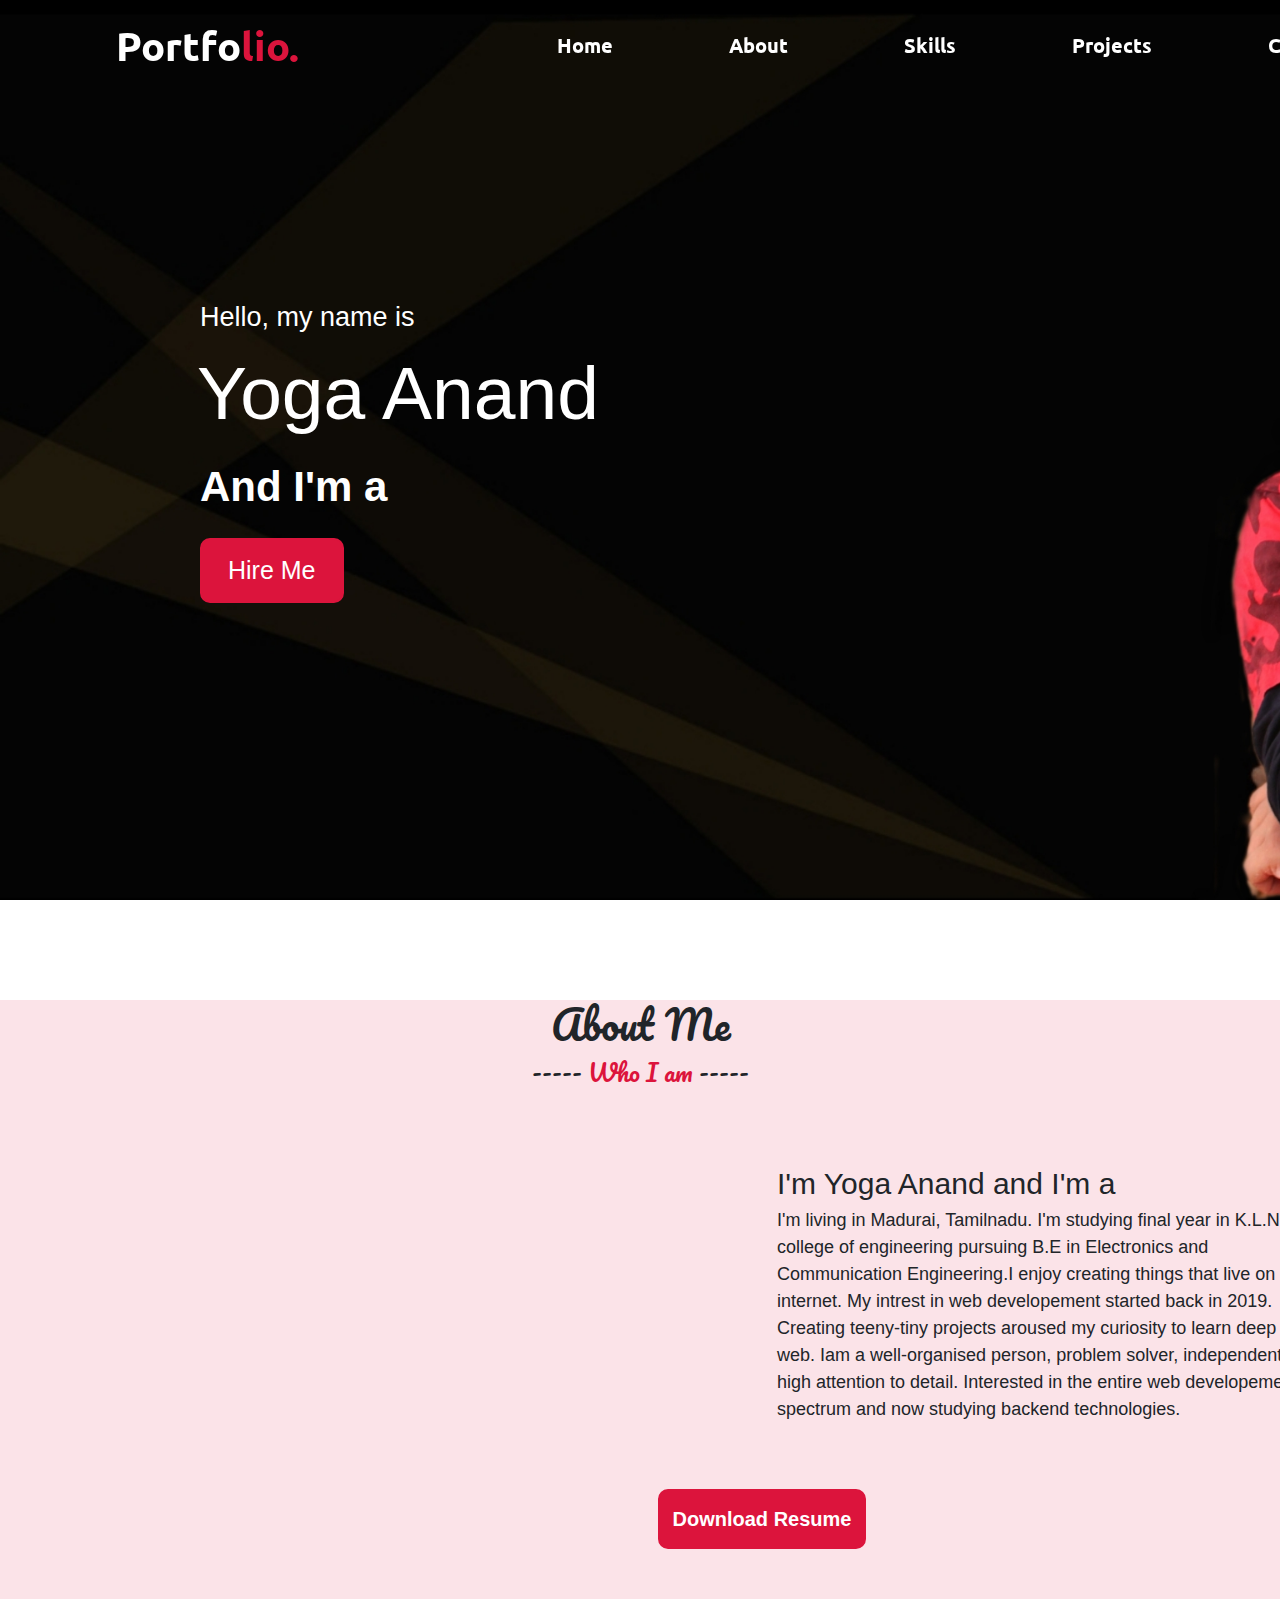
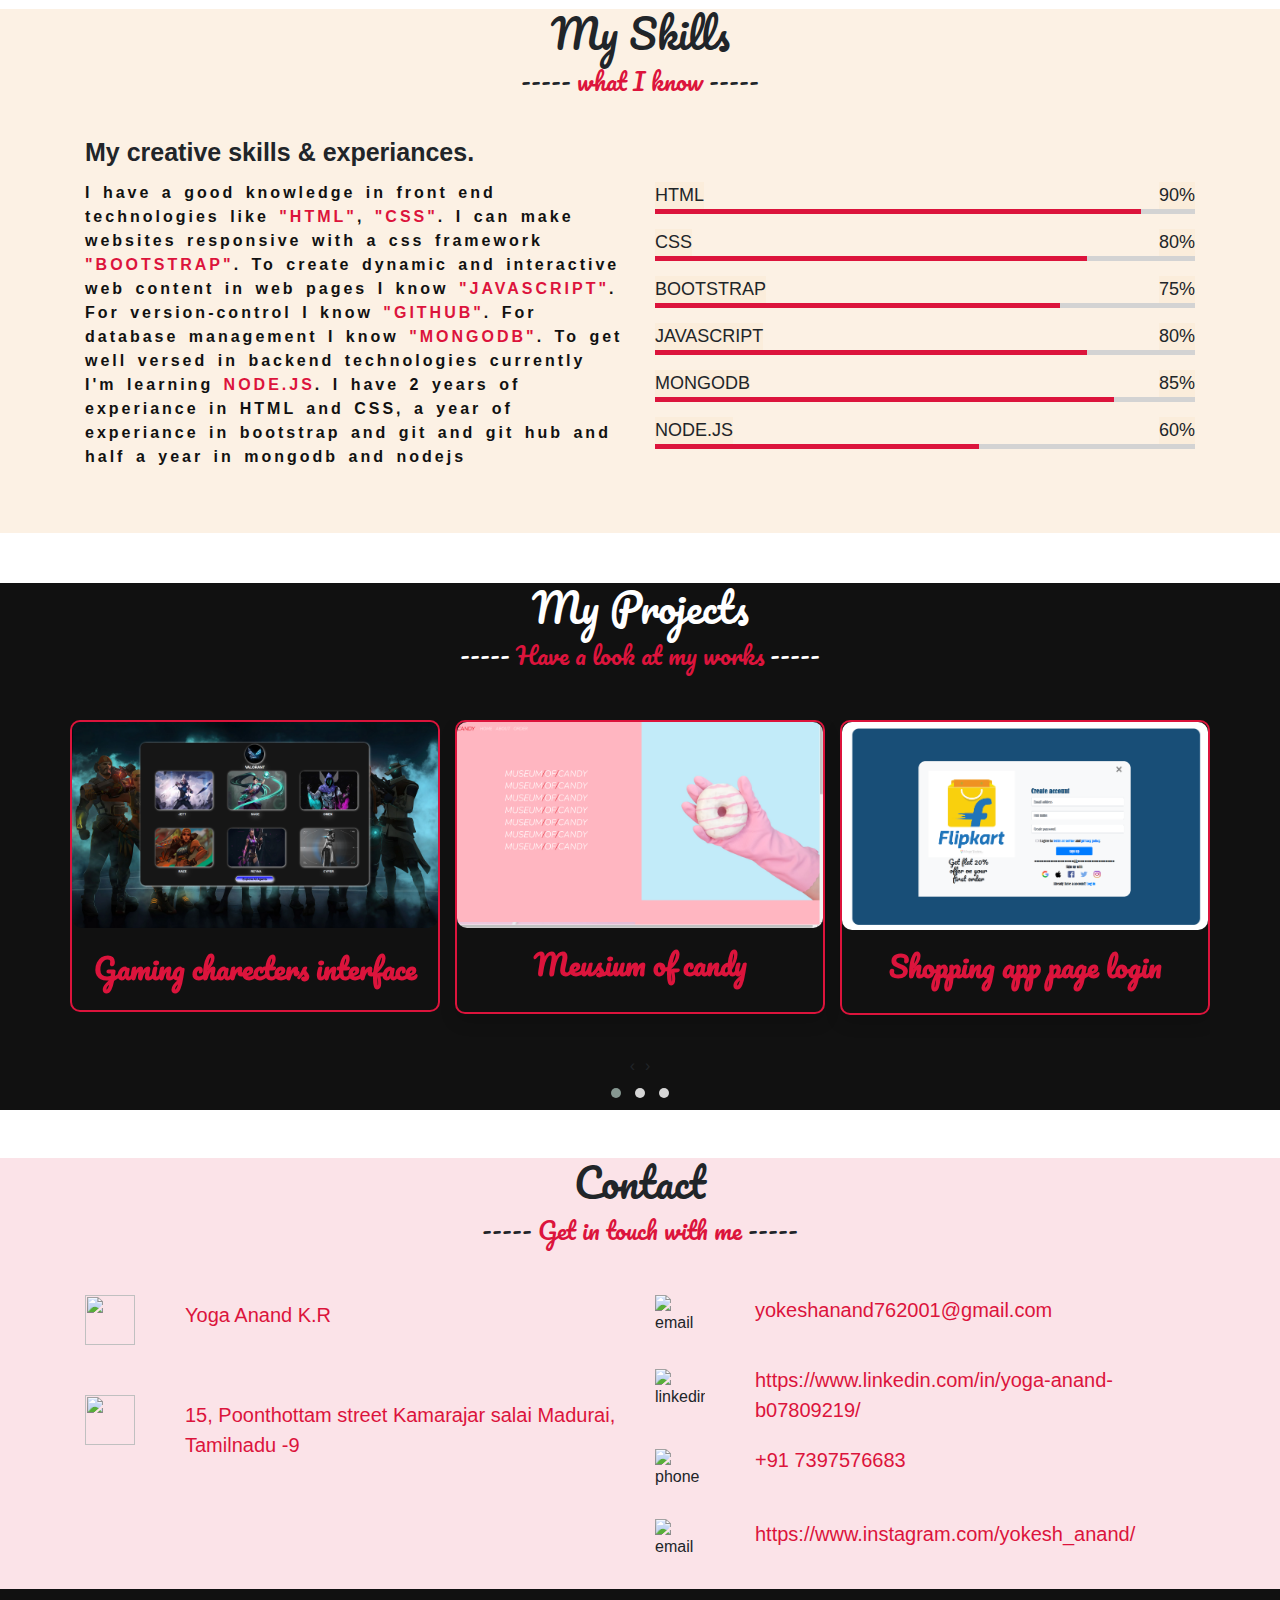
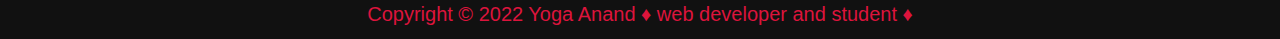
==== index.html @ 5c51851c "'last'" ====
<!DOCTYPE html>
<html lang="en">
  <head>
    <title>port 2</title>
    <link
      href="//maxcdn.bootstrapcdn.com/font-awesome/4.1.0/css/font-awesome.min.css"
      rel="stylesheet"
    />
    <!-- Required meta tags -->
    <meta charset="utf-8" />
    <meta
      name="viewport"
      content="width=device-width, initial-scale=1, shrink-to-fit=no"
    />

    <!-- Bootstrap CSS -->
    <link
      rel="stylesheet"
      href="https://stackpath.bootstrapcdn.com/bootstrap/4.3.1/css/bootstrap.min.css"
      integrity="sha384-ggOyR0iXCbMQv3Xipma34MD+dH/1fQ784/j6cY/iJTQUOhcWr7x9JvoRxT2MZw1T"
      crossorigin="anonymous"
    />
    <link
      rel="stylesheet"
      href="https://cdnjs.cloudflare.com/ajax/libs/font-awesome/4.7.0/css/font-awesome.min.css"
    />
    <link rel="stylesheet" href="style.css" />
    <script src="https://cdnjs.cloudflare.com/ajax/libs/waypoints/4.0.1/jquery.waypoints.js"></script>


    <script src="https://cdnjs.cloudflare.com/ajax/libs/OwlCarousel2/2.3.4/owl.carousel.min.js"></script>

    <link
      rel="stylesheet"
      href="https://cdnjs.cloudflare.com/ajax/libs/OwlCarousel2/2.3.4/assets/owl.carousel.min.css"
    />


                            <!-- 1 owl carousel min.css  -->
    <link rel="stylesheet" href="https://cdnjs.cloudflare.com/ajax/libs/OwlCarousel2/2.3.4/assets/owl.carousel.min.css" integrity="sha512-tS3S5qG0BlhnQROyJXvNjeEM4UpMXHrQfTGmbQ1gKmelCxlSEBUaxhRBj/EFTzpbP4RVSrpEikbmdJobCvhE3g==" crossorigin="anonymous" referrerpolicy="no-referrer" />

                                <!-- owl carousel theme min.css  -->
    <link rel="stylesheet" href="https://cdnjs.cloudflare.com/ajax/libs/OwlCarousel2/2.3.4/assets/owl.theme.default.min.css" integrity="sha512-sMXtMNL1zRzolHYKEujM2AqCLUR9F2C4/05cdbxjjLSRvMQIciEPCQZo++nk7go3BtSuK9kfa/s+a4f4i5pLkw==" crossorigin="anonymous" referrerpolicy="no-referrer" />

    <!-- typed  -->
    <script src="https://cdnjs.cloudflare.com/ajax/libs/typed.js/2.0.12/typed.min.js"></script>

  </head>
  <body>
    <nav class="navbar navbar-expand-lg">
      <div>
        <a class="navbar-brand" href="#">Portfo<span>lio.</span></a>
      </div>
      <button
        class="navbar-toggler d-lg-none"
        type="button"
        data-toggle="collapse"
        data-target="#collapsibleNavId"
        aria-controls="collapsibleNavId"
        aria-expanded="false"
        aria-label="Toggle navigation"
      >
        <span> <i class="fa fa-bars" aria-hidden="true"></i></span>
      </button>
      <div class="collapse navbar-collapse" id="collapsibleNavId">
        <ul class="navbar-nav mr-auto mt-2 mt-lg-0">
          <li class="nav-item active">
            <a class="nav-link" href="#home"
              >Home <span class="sr-only">(current)</span></a
            >
          </li>
          <li class="nav-item">
            <a class="nav-link" href="#about">About</a>
          </li>
          <li class="nav-item">
            <a class="nav-link" href="#skills">Skills</a>
          </li>
          <li class="nav-item">
            <a class="nav-link" href="#project">Projects</a>
          </li>

          <li class="nav-item">
            <a class="nav-link" href="#contact">Contact</a>
          </li>
        </ul>
      </div>
    </nav>

    <!-- home page  -->
    <section class="home" id="home">
      <div class="home-content">
        <div class="text-1">Hello, my name is</div>
        <div class="text-2">Yoga Anand</div>
        <div class="text-3">And I'm a <p class=" d-sm-block d-md-none"></p><span class="developer typing"></span></div>
        <button><a href="#contact">Hire Me</a></button>
      </div>
    </section>

    <!-- about section  -->
    <section class="about" id="about">
      <div class="home-content">
        <h3 class="aboutme">About Me</h3>
        <h4 class="who">----- <span>Who I am</span> -----</h4>
      </div>
      <div class="content container">
        <div class="row">
          <div class="col-sm-12 col-lg-5 ml-sm-5">
            <img class="aboutimg ml-sm-5" src="who.png" alt="" />
          </div>
          <div class="col-sm-12  col-lg-6 right">
            <!-- <h3 class="heading">
              I'm Yoga Anand. I'm a <span class="developer typing-2"></span>
            </h3> -->
            <div class="text">I'm Yoga Anand and   I'm a <p class=" d-sm-block d-md-none"></p> <span class="developer typing-2"></span></div>
            <p class="para">
              I'm living in Madurai, Tamilnadu. I'm studying final year in K.L.N
              college of engineering pursuing B.E in Electronics and
              Communication Engineering.I enjoy creating things that live on
              internet. My intrest in web developement started back in 2019.
              Creating teeny-tiny projects aroused my curiosity to learn deep
              about web. Iam a well-organised person, problem solver,
              independent with high attention to detail. Interested in the
              entire web developement spectrum and now studying backend
              technologies.
            </p>
          </div>
        </div>
        <div class="button">
          <button class="resume">
          <a
            target="new"
            href="https://drive.google.com/file/d/1NCMxKlT8sVNs6BuxDL1vNxTPbprOmzvS/view?usp=sharing"
            >Download Resume</a
          >
        </button>
        </div>
      </div>
    </section>

    <!-- skills section  -->
    <section class="skills" id="skills">
      <div class="home-content">
        <h3 class="aboutme">My Skills</h3>
        <h4 class="who">----- <span>what I know</span> -----</h4>
      </div>

      <div class="skill-content container">
        <div class="row">
          <div class="col-sm-12 mb-sm-5 col-md-6 left">
            <div class="text">My creative skills & experiances.</div>
            <p dir="auto" contenteditable="false">
              I have a good knowledge in front end technologies like
              <span>"HTML"</span>, <span>"CSS"</span>. I can make websites
              responsive with a css framework <span>"BOOTSTRAP"</span>. To
              create dynamic and interactive web content in web pages I know
              <span>"JAVASCRIPT"</span>. For version-control I know
              <span>"GITHUB"</span>. For database management I know
              <span>"MONGODB"</span>. To get well versed in backend technologies
              currently I'm learning <span>NODE.JS</span>. I have 2 years of
              experiance in HTML and CSS, a year of experiance in bootstrap and
              git and git hub and half a year in mongodb and nodejs
            </p>
          </div>
          <div class="col mt-sm-5 col-md-6 right">
            <div class="bars">
              <div class="info">
                <span>HTML</span>
                <span>90%</span>
              </div>
              <div class="line html"></div>
            </div>
            <div class="bars">
              <div class="info">
                <span>CSS</span>
                <span>80%</span>
              </div>
              <div class="line css"></div>
            </div>
            <div class="bars">
              <div class="info">
                <span>BOOTSTRAP</span>
                <span>75%</span>
              </div>
              <div class="line bootstrap"></div>
            </div>
            <div class="bars">
              <div class="info">
                <span>JAVASCRIPT</span>
                <span>80%</span>
              </div>
              <div class="line javascript"></div>
            </div>
            <div class="bars">
              <div class="info">
                <span>MONGODB</span>
                <span>85%</span>
              </div>
              <div class="line mongodb"></div>
            </div>
            <div class="bars">
              <div class="info">
                <span>NODE.JS</span>
                <span>60%</span>
              </div>
              <div class="line nodejs"></div>
            </div>
          </div>
        </div>
      </div>
    </section>


                                                                    <!-- projects  -->

    <section class="project" id="project">
      <div class="home-content">
        <h3 class="myprojects">My Projects</h3>
        <h4 class="who">----- <span>Have a look at my works</span> -----</h4>
      </div>
      <div class="container-fluid my-5 container">
        <div class="row">
          <div class="carousel owl-carousel owl-theme">
            <div class="item mb-4">
              <div class="card">
                <img src="Screenshot (240).png" alt="" class="card-img-top">
                <div class="card-body">
                  <a href="https://yogaanandkr.github.io/valorant/" target="new"
                    >Gaming charecters interface</a
                  >
                </h3>
                </div>
              </div>
            </div>
            <!-- item ends  -->

            <div class="item mb-4">
              <div class="card shadow">
                <img src="Screenshot (239).png" alt="" class="card-img-top">
                <div class="card-body">
                  <h3>
                  <a
                    href="https://yogaanandkr.github.io/Museum_of_candy/"
                    target="new"
                    >Meusium of candy</a
                  >
                </h3>
                </div>
              </div>
            </div>
            <!-- item ends  -->

            <div class="item mb-4">
              <div class="card shadow">
                <img src="Screenshot (209).png" alt="" class="card-img-top">
                <div class="card-body">
                  <h3>
                  <a
                    href="https://yogaanandkr.github.io/bootstrap-1/"
                    target="new"
                    >Shopping app page login</a
                  >
                </h3>
                </div>
              </div>
            </div>
            <!-- item ends  -->
            
            <div class="item mb-4">
              <div class="card shadow">
                <img src="Screenshot (241).png" alt="" class="card-img-top">
                <div class="card-body">
                  <h3>
                  <a
                    href="https://yogaanandkr.github.io/calculator/"
                    target="new"
                    >Calculator</a
                  >
                </h3>
                </div>
              </div>
            </div>
            <!-- item ends  -->  
            
            <div class="item mb-4">
              <div class="card shadow">
                <img src="Screenshot (207).png" alt="" class="card-img-top">
                <div class="card-body">
                  <h3>
                  <a
                    href="https://yogaanandkr.github.io/questions/"
                    target="new"
                    >Query page</a
                  >
                </h3>
                </div>
              </div>
            </div>
            <!-- item ends  -->

            <div class="item mb-4">
              <div class="card shadow">
                <img src="Screenshot (208).png" alt="" class="card-img-top">
                <div class="card-body">
                  <h3>
                  <a href="https://yogaanandkr.github.io/Menu/" target="new"
                    >Menu</a
                  >
                </h3>
                </div>
              </div>
            </div>
            <!-- item ends  -->

            <div class="item mb-4">
              <div class="card shadow">
                <img src="Screenshot (243).png" alt="" class="card-img-top">
                <div class="card-body">
                  <h3>
                  <a
                    href="https://yogaanandkr.github.io/scoreKeeper/"
                    target="new"
                    >Score keeper</a
                  >
                </h3>
                </div>
              </div>
            </div>
            <!-- item ends  -->

            <div class="item mb-4">
              <div class="card shadow">
                <img src="Screenshot (303).png" alt="" class="card-img-top">
                <div class="card-body">
                  <h3>
                  <a href="https://yogaanandkr.github.io/Portfolio/"
                    >Portfolio</a
                  >
                </h3>
                </div>
              </div>
            </div>
            <!-- item ends  -->

          </div>
        </div>
      </div>
    </section>


    
    <!-- <section class="projects" id="projects">
      <div class="home-content">
        <h3 class="myprojects">My Projects</h3>
        <h4 class="who">----- <span>Have a look at my works</span> -----</h4>

        <div
          id="carouselId"
          class="carousel slide container"
          data-ride="carousel"
        >
          <ol class="carousel-indicators">
            <li data-target="#carouselId" data-slide-to="0" class="active"></li>
            <li data-target="#carouselId" data-slide-to="1"></li>
            <li data-target="#carouselId" data-slide-to="2"></li>
            <li data-target="#carouselId" data-slide-to="3"></li>
            <li data-target="#carouselId" data-slide-to="4"></li>
            <li data-target="#carouselId" data-slide-to="5"></li>
            <li data-target="#carouselId" data-slide-to="6"></li>
            <li data-target="#carouselId" data-slide-to="7"></li>
          </ol>
          <div class="carousel-inner" role="listbox">
            <div class="carousel-item active">
              <img src="Screenshot (240).png" alt="First slide" />
              <div class="carousel-caption d-none d-md-block">
                <h3>
                  <a href="https://yogaanandkr.github.io/valorant/" target="new"
                    >Gaming charecters interface</a
                  >
                </h3>
              </div>
            </div>

            <div class="carousel-item">
              <img src="Screenshot (239).png" alt="Second slide" />
              <div class="carousel-caption d-none d-md-block">
                <h3>
                  <a
                    href="https://yogaanandkr.github.io/Museum_of_candy/"
                    target="new"
                    >Meusium of candy</a
                  >
                </h3>
              </div>
            </div>

            <div class="carousel-item">
              <img src="Screenshot (209).png" alt="Third slide" />
              <div class="carousel-caption d-none d-md-block">
                <h3>
                  <a
                    href="https://yogaanandkr.github.io/bootstrap-1/"
                    target="new"
                    >Shopping page login</a
                  >
                </h3>
              </div>
            </div>

            <div class="carousel-item">
              <img src="Screenshot (241).png" alt="Third slide" />
              <div class="carousel-caption d-none d-md-block">
                <h3>
                  <a
                    href="https://yogaanandkr.github.io/calculator/"
                    target="new"
                    >Calculator</a
                  >
                </h3>
              </div>
            </div>

            <div class="carousel-item">
              <img src="Screenshot (207).png" alt="Third slide" />
              <div class="carousel-caption d-none d-md-block">
                <h3>
                  <a
                    href="https://yogaanandkr.github.io/questions/"
                    target="new"
                    >Query page</a
                  >
                </h3>
              </div>
            </div>

            <div class="carousel-item">
              <img src="Screenshot (208).png" alt="Third slide" />
              <div class="carousel-caption d-none d-md-block">
                <h3>
                  <a href="https://yogaanandkr.github.io/Menu/" target="new"
                    >Menu</a
                  >
                </h3>
              </div>
            </div>

            <div class="carousel-item">
              <img src="Screenshot (243).png" alt="Third slide" />
              <div class="carousel-caption d-none d-md-block">
                <h3>
                  <a
                    href="https://yogaanandkr.github.io/scoreKeeper/"
                    target="new"
                    >Score keeper</a
                  >
                </h3>
              </div>
            </div>

            <div class="carousel-item">
              <img src="Screenshot (213).png" alt="Third slide" />
              <div class="carousel-caption d-none d-md-block">
                <h3>
                  <a href="https://yogaanandkr.github.io/Portfolio/"
                    >Portfolio</a
                  >
                </h3>
              </div>
            </div>
          </div>
          <a
            class="carousel-control-prev"
            href="#carouselId"
            role="button"
            data-slide="prev"
          >
            <span class="carousel-control-prev-icon" aria-hidden="true"></span>
            <span class="sr-only">Previous</span>
          </a>
          <a
            class="carousel-control-next"
            href="#carouselId"
            role="button"
            data-slide="next"
          >
            <span class="carousel-control-next-icon" aria-hidden="true"></span>
            <span class="sr-only">Next</span>
          </a>
        </div>
      </div> -->

      <!-- <div class="main container">
          <div class="all-projects">
            <div><a href="https://yogaanandkr.github.io/valorant/" target="new">Gaming charecters interface</a></div>
            <div><a href="https://yogaanandkr.github.io/Museum_of_candy/" target="new">Museum of candy</a></div>
            <div><a href="https://yogaanandkr.github.io/bootstrap-1/" target="new">Shopping app login page</a></div>
            <div><a href="https://yogaanandkr.github.io/calculator/" target="new">Calculator</a></div>
            <div><a href="https://yogaanandkr.github.io/questions/" target="new">Query page</a></div>
            <div><a href="https://yogaanandkr.github.io/Menu/" target="new">Menu</a></div>
            <div><a href="https://yogaanandkr.github.io/scoreKeeper/" target="new">Score keeper</a></div>
            <div><a href="https://yogaanandkr.github.io/Portfolio/" target="new">Portfolio</a></div>
          </div>
        </div> -->
    <!-- </section> -->

    <!-- contact section  -->
    <section class="contact" id="contact">
      <div class="home-content">
        <h3 class="aboutme">Contact</h3>
        <h4 class="who">----- <span>Get in touch with me</span> -----</h4>
      </div>

      <div class="container">
        <div class="row">
          <div class="col-md-6" left>
            <div class="add">
              <img
                class="contact-logo"
                src="https://img.icons8.com/office/452/person-male.png"
                alt=""
              />
              <!-- <img class="contact-logo" src="/icons8-home-64.png" alt=""> -->
              <span>Yoga Anand K.R</span>
            </div>

            <div class="add">
              <img
                class="contact-logo"
                src="https://img.icons8.com/external-kiranshastry-lineal-color-kiranshastry/344/external-home-miscellaneous-kiranshastry-lineal-color-kiranshastry.png"
                alt=""
              />
              <!-- <img class="contact-logo" src="/icons8-home-64.png" alt=""> -->
              <span
                >15, Poonthottam street Kamarajar salai Madurai, Tamilnadu
                -9</span
              >
            </div>
          </div>

          <div class="col-md-6">
            <div class="con">
              <img
                class="logo"
                src="https://cdn-icons-png.flaticon.com/512/732/732200.png"
                alt="email"
              />
              <span class="contactLinks"
                ><a href="mailto:yokeshanand762001@gmail.com"
                  >yokeshanand762001@gmail.com</a
                ></span
              >
            </div>
            <div class="con">
              <img
                class="logo mt-1"
                src="https://cdn-icons-png.flaticon.com/128/1383/1383262.png"
                alt="linkedin"
              />
              <span class="contactLinks"
                ><a
                  class="linkedIn"
                  href="https://www.linkedin.com/in/yoga-anand-b07809219/"
                  >https://www.linkedin.com/in/yoga-anand-b07809219/</a
                ></span
              >
            </div>

            <div class="con">
              <img
                class="logo mt-1"
                src="https://cdn-icons-png.flaticon.com/512/724/724664.png"
                alt="phone"
              /><span class="contactLinks"><a href="tel:+91 7397576683">+91 7397576683</a></span>
            </div>

            <div class="con">
              <img
                class="logo"
                src="https://cdn-icons-png.flaticon.com/512/2111/2111463.png"
                alt="email"
              />
              <span class="contactLinks"
                ><a href="https://www.instagram.com/yokesh_anand/"
                  >https://www.instagram.com/yokesh_anand/</a
                ></span
              >
            </div>
          </div>
        </div>
      </div>
    </section>
    <div class="scroll-up-btn">
      <a href="#home"
        ><?xml version="1.0" ?><svg
          viewBox="0 0 320 512"
          xmlns="http://www.w3.org/2000/svg"
        >
          <path
            d="M177 255.7l136 136c9.4 9.4 9.4 24.6 0 33.9l-22.6 22.6c-9.4 9.4-24.6 9.4-33.9 0L160 351.9l-96.4 96.4c-9.4 9.4-24.6 9.4-33.9 0L7 425.7c-9.4-9.4-9.4-24.6 0-33.9l136-136c9.4-9.5 24.6-9.5 34-.1zm-34-192L7 199.7c-9.4 9.4-9.4 24.6 0 33.9l22.6 22.6c9.4 9.4 24.6 9.4 33.9 0l96.4-96.4 96.4 96.4c9.4 9.4 24.6 9.4 33.9 0l22.6-22.6c9.4-9.4 9.4-24.6 0-33.9l-136-136c-9.2-9.4-24.4-9.4-33.8 0z"
          /></svg
      ></a>
    </div>

    <footer>Copyright &#169 2022 Yoga Anand &#9830 web developer and student &#9830 </footer>

    <script src="script.js"></script>
    <!-- Optional JavaScript -->
    <!-- jQuery first, then Popper.js, then Bootstrap JS -->
    <script
      src="https://code.jquery.com/jquery-3.3.1.slim.min.js"
      integrity="sha384-q8i/X+965DzO0rT7abK41JStQIAqVgRVzpbzo5smXKp4YfRvH+8abtTE1Pi6jizo"
      crossorigin="anonymous"
    ></script>
    <script
      src="https://cdnjs.cloudflare.com/ajax/libs/popper.js/1.14.7/umd/popper.min.js"
      integrity="sha384-UO2eT0CpHqdSJQ6hJty5KVphtPhzWj9WO1clHTMGa3JDZwrnQq4sF86dIHNDz0W1"
      crossorigin="anonymous"
    ></script>
    <script
      src="https://stackpath.bootstrapcdn.com/bootstrap/4.3.1/js/bootstrap.min.js"
      integrity="sha384-JjSmVgyd0p3pXB1rRibZUAYoIIy6OrQ6VrjIEaFf/nJGzIxFDsf4x0xIM+B07jRM"
      crossorigin="anonymous"
    ></script>


    <!-- jquery .cdn  -->
    <script src="https://cdnjs.cloudflare.com/ajax/libs/jquery/3.6.0/jquery.min.js" integrity="sha512-894YE6QWD5I59HgZOGReFYm4dnWc1Qt5NtvYSaNcOP+u1T9qYdvdihz0PPSiiqn/+/3e7Jo4EaG7TubfWGUrMQ==" crossorigin="anonymous" referrerpolicy="no-referrer"></script>

    <!-- 1. owl carousel min.js  -->
    <script src="https://cdnjs.cloudflare.com/ajax/libs/OwlCarousel2/2.3.4/owl.carousel.min.js" integrity="sha512-bPs7Ae6pVvhOSiIcyUClR7/q2OAsRiovw4vAkX+zJbw3ShAeeqezq50RIIcIURq7Oa20rW2n2q+fyXBNcU9lrw==" crossorigin="anonymous" referrerpolicy="no-referrer"></script>




    <!-- owl script  -->
    <script>
        $('.owl-carousel').owlCarousel({
            loop: true,
            margin: 15,
            nav: true,
            responsive: {
                0: {
                    items: 1
                },
                600: {
                    items: 2
                },
                1000: {
                    items: 3
                }
            }
        })
    </script>
    
  </body>
</html>
---- style.css ----
@import url("https://fonts.googleapis.com/css2?family=Poppins:ital,wght@0,400;0,500;0,600;1,700&family=Ubuntu:wght@400;500;700&display=swap");

@import url("https://fonts.googleapis.com/css2?family=Pacifico&display=swap");

body {
  margin: 0;
}

.home-content h3 {
  position: relative;
  font-size: 40px;
  text-align: center;
  font-weight: 500;
  margin-bottom: 0;
  font-family: "Pacifico", cursive;
  margin-bottom: 10px;
}

.skills h3 {
  font-family: "Pacifico", cursive;
}

section .who {
  font-family: "Pacifico", cursive;
}

.navbar {
  height: 10vh;
  width: 100%;
  font-family: "Ubuntu", sans-serif;
  z-index: 999;
  position: fixed;
}

.navbar ul {
  margin-left: 150px;
}

.navbar ul li a {
  color: #fff;
  margin-left: 100px;
  font-size: 20px;
  font-weight: 900;
}

.navbar ul li a:hover {
  color: crimson;
  transition: all 0.3s ease;
}

.navbar-brand {
  font-size: 40px;
  font-weight: 700;
  color: #fff;
  margin: 0 auto;
  margin-left: 100px;
}

.navbar-brand span {
  color: crimson;
}

.max-width {
  padding: 0 80px;
}

.navbar-toggler {
  color: #fff;
}

.navbar .max-width {
  max-width: 1300px;
}

.nav-item {
  color: #fff;
}

.navbar.sticky {
  background-color: rgba(220, 20, 60, 0.747);
  transition: 0.9s;
}

.navbar.sticky .navbar-brand {
  color: black;
  transition: 0.9s;
}

.navbar.sticky .navbar-brand span {
  color: #fff;
  transition: 0.9s;
}

.navbar.sticky ul li a:hover {
  color: black;
}

@media (max-width: 991px) {
  .navbar-brand {
    margin-left: 0px;
  }
  .navbar ul {
    text-align: center;
    margin-left: 0;
    background-color: rgba(0, 0, 0, 0.671);
  }
  .navbar li {
    margin-right: 100px;
  }

  .navbar li a:hover {
    color: crimson;
  }

  .navbar.sticky ul li a:hover {
    color: crimson;
  }
}

.developer {
  font-family: "Pacifico", cursive;
  color: crimson;
  font-size: 40px;
}

.home {
  background: url("Picsart_22-04-09_14-14-04-138.jpg") no-repeat;
  background-size: cover;
  height: 100vh;
  padding: 0 200px;
  display: grid;
  align-items: center;
  color: #fff;
}

.home-content .text-1 {
  font-size: 27px;
}

.home-content .text-2 {
  font-size: 75px;
  font-weight: 500;
  margin-left: -3px;
}

.home-content .text-3 {
  font-size: 42px;
  font-weight: 600;
}

.home-content .text-3 span {
  font-size: 44px;
  font-weight: 900;
  color: crimson;
}

.home-content button {
  display: inline-block;
  background-color: crimson;
  padding: 13px;
  border-radius: 10px;
  font-size: 25px;
  margin-top: 20px;
  /* font-weight: 600; */
  padding: 12px 26px;
  border: 2px solid crimson;
}

.home-content button a {
  color: #fff;
  text-decoration: none;
}

.home-content button:hover {
  background-color: transparent;
  transition: all 0.5s ease;
}
.home-content button:hover a {
  color: crimson;
  transition: all 0.5s ease;
}

@media (max-width: 776px) {
  .home {
    padding: 0 30px;
    text-align: center;
  }
  .home-content .text-1 {
    font-size: 20px;
  }
  .home-content .text-2 {
    font-size: 40px;
  }
  .home-content .text-3 {
    font-size: 25px;
  }
  .home-content .text-3 span {
    font-size: 40px;
  }
}

/* about section  */

.about {
  margin: 100px 0 0 0;
  background-color: rgba(220, 20, 60, 0.116);
}
.content .row {
  display: flex;
  justify-content: space-between;
}

.about .text {
  font-size: 30px;
  font-weight: 500;
}

.who {
  text-align: center;
}

.who span {
  color: crimson;
}

.content {
  padding: 50px 0;
}

.about .container {
  margin-left: 15%;
}

.about .button {
  text-align: center;
}

.about .row {
  margin-bottom: 50px;
}

.aboutimg {
  height: 35vh;
  border-radius: 10%;
}

.content .heading span {
  color: crimson;
  font-weight: 800;
}

.content .para {
  font-size: 18px;
}

.resume {
  background-color: crimson;
  padding: 13px;
  border-radius: 10px;
  font-size: 20px;
  font-weight: 600;
  border: 2px solid crimson;
}

.resume a {
  color: #fff;
  text-align: center;
  text-decoration: none;
}

.resume:hover {
  background-color: #fff;
}
.resume:hover a {
  color: crimson;
}

.content {
  margin: 10px;
}

@media (max-width: 768px) {
  .aboutimg {
    height: 35vh;
    margin-bottom: 20px;
    border-radius: 10px;
    border-radius: 10%;
    width: 100vw;
  }
  .about .container {
    text-align: center;
    margin-left: 0;
  }
  .content .resume {
    background-color: crimson;
    color: #fff;
    height: 50px;
    font-size: 20px;
    font-weight: 500;
    border-radius: 10px;
    border: 2px solid crimson;
  }
}

/* skills  */
.skills {
  background-color: rgba(250, 235, 215, 0.678);
}

.who {
  text-align: center;
}

.who span {
  color: crimson;
  font-weight: 500;
}

.skill-content {
  margin-top: 3%;
}

.skills .skill-content .left .text {
  font-size: 25px;
  font-weight: 600;
  margin-bottom: 10px;
}

.skill-content p {
  font-weight: 600;
  letter-spacing: 3px;
  word-spacing: 3px;
  color: #111;
}

.skill-content p span {
  color: crimson;
  font-weight: bolder;
}

.skills .skill-content .right .bars {
  margin-bottom: 15px;
}

.skills .skill-content .right .bars .info {
  display: flex;
  justify-content: space-between;
  align-items: center;
}

.skills .right span {
  font-size: 18px;
  font-weight: 500;
  background-color: rgba(250, 235, 215, 0.678);
}

.skills .skill-content .right .line {
  height: 5px;
  width: 100%;
  background-color: lightgray;
  position: relative;
}

.skills .skill-content .right .line::before {
  content: "";
  position: absolute;
  height: 100%;
  left: 0;
  top: 0;
  background: crimson;
}

.skill-content .right .html::before {
  width: 90%;
}
.skill-content .right .css::before {
  width: 80%;
}
.skill-content .right .bootstrap::before {
  width: 75%;
}
.skill-content .right .javascript::before {
  width: 80%;
}
.skill-content .right .mongodb::before {
  width: 85%;
}
.skill-content .right .nodejs::before {
  width: 60%;
}

/* project section  */
.project {
  background-color: #111;
  text-align: center;
}

.project .card {
  background-color: #111;
  height: fit-content;
  border-radius: 10px;
  border: 2px solid crimson;
  word-break: break-all;
}

.card.shadow {
  box-shadow: 2px 2px 10px crimson;
}

.project img {
  border-radius: 10px;
}

.project a {
  color: crimson;
  font-size: 28px;
  font-weight: bolder;
  font-family: "Pacifico", cursive;
}

.project .home-content {
  margin: 50px 0;
  color: #fff;
}

/* contact section  */

.contact .home-content {
  margin-bottom: 50px;
}

.contact {
  background-color: rgba(220, 20, 60, 0.116);
}

.contact .logo {
  height: 50px;
  width: 50px;
}

.contact .con {
  margin-bottom: 20px;
}

.contact .svg {
  height: 100px;
  width: 50px;
}

.contact-logo {
  height: 50px;
  width: 50px;
  color: aqua;
}

.add {
  display: flex;
  margin-bottom: 50px;
}

.add span {
  font-weight: 500;
  font-size: 20px;
  margin-top: 5px;
  color: crimson;
}

.add span {
  margin-bottom: 10px;
  margin-left: 50px;
}

.con {
  display: flex;
}

.con span {
  margin-left: 50px;
  font-size: 20px;
}

.con span a {
  color: crimson;
}

@media (max-width: 570px) {
  .add span {
    margin-bottom: 10px;
    margin-left: 0;
  }
  .con span {
    margin-left: 5px;
    font-size: 20px;
  }
}

.scroll-up-btn {
  opacity: 0;
  position: fixed;
  height: 30px;
  width: 30px;
  fill: crimson;
  right: 30px;
  bottom: 30px;
}

.scroll-up-btn.scroll-none {
  opacity: 1;
}
svg {
  fill: crimson;
}

svg:hover {
  fill: rgba(220, 20, 60, 0.445);
}

html,
body {
  overflow-x: hidden;
  scroll-behavior: smooth;
}

footer {
  background-color: #111;
  color: crimson;
  font-size: 20px;
  padding: 10px;
  text-align: center;
}
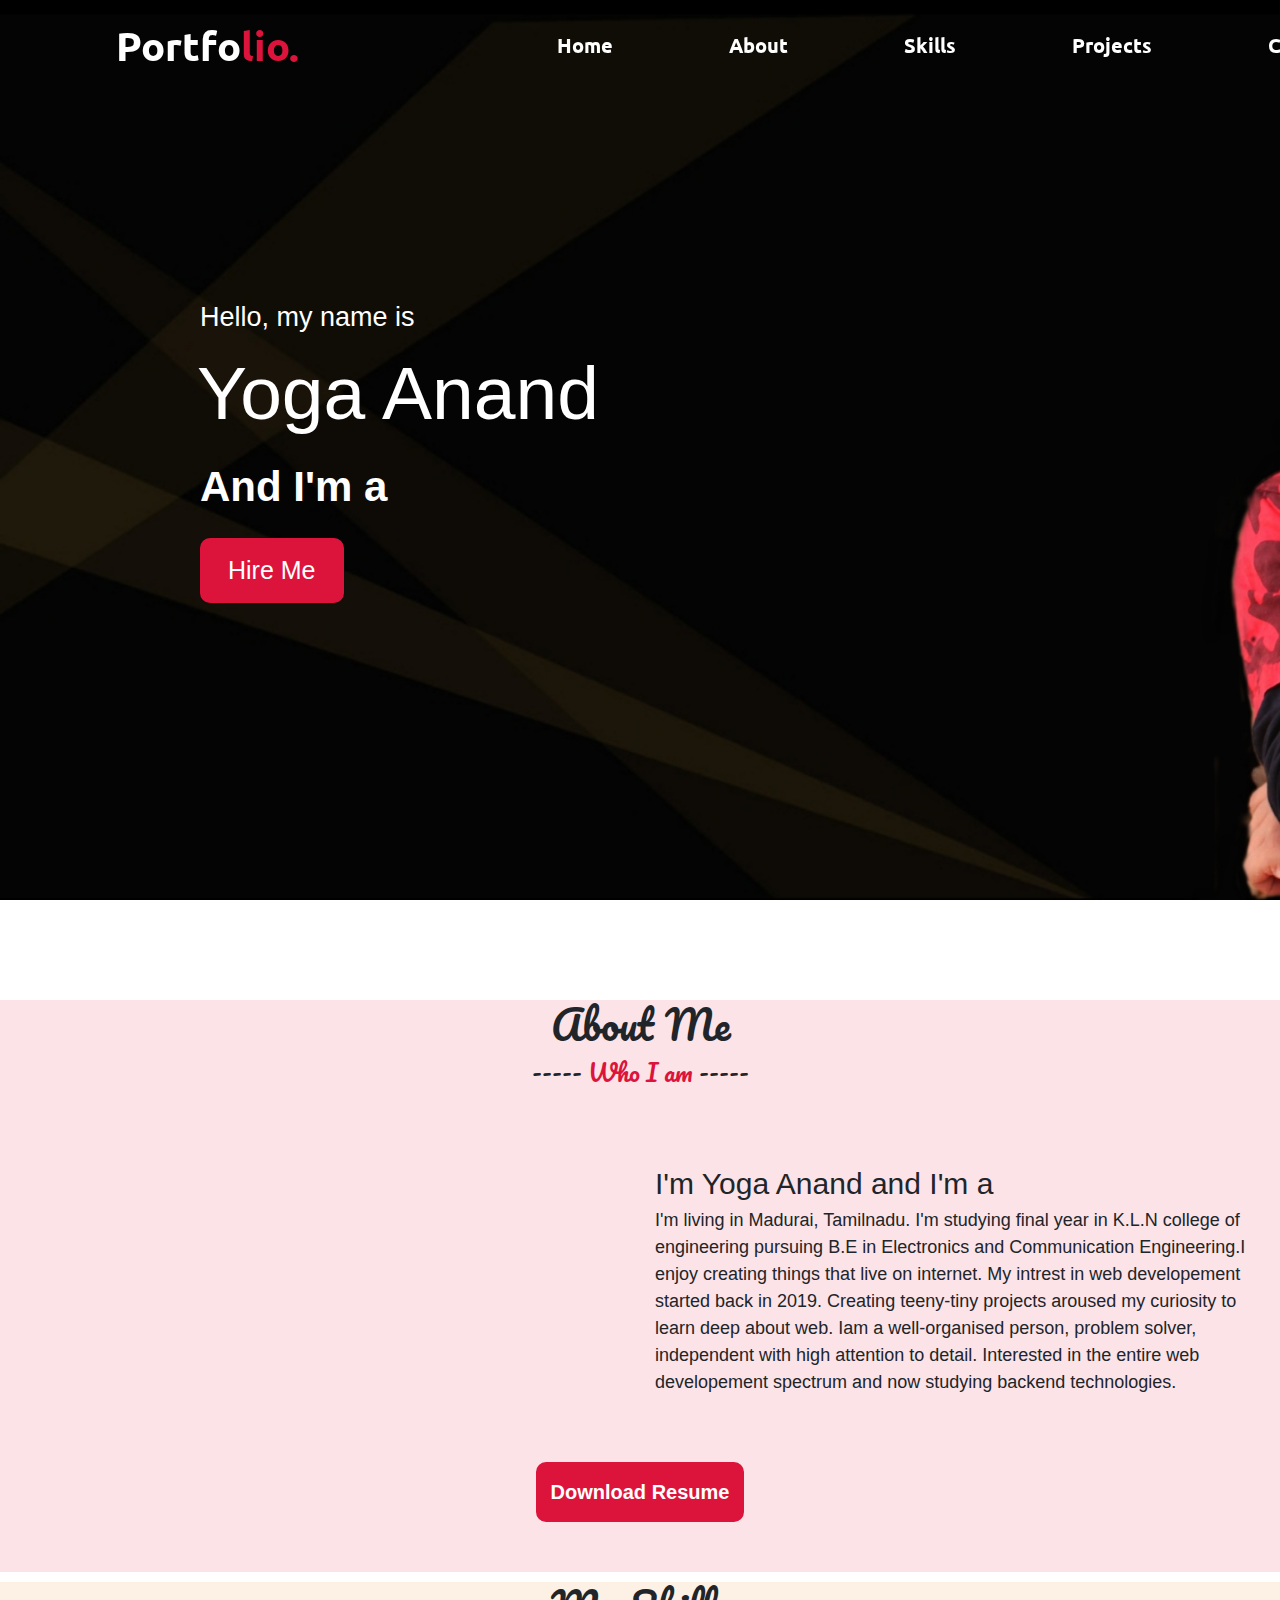
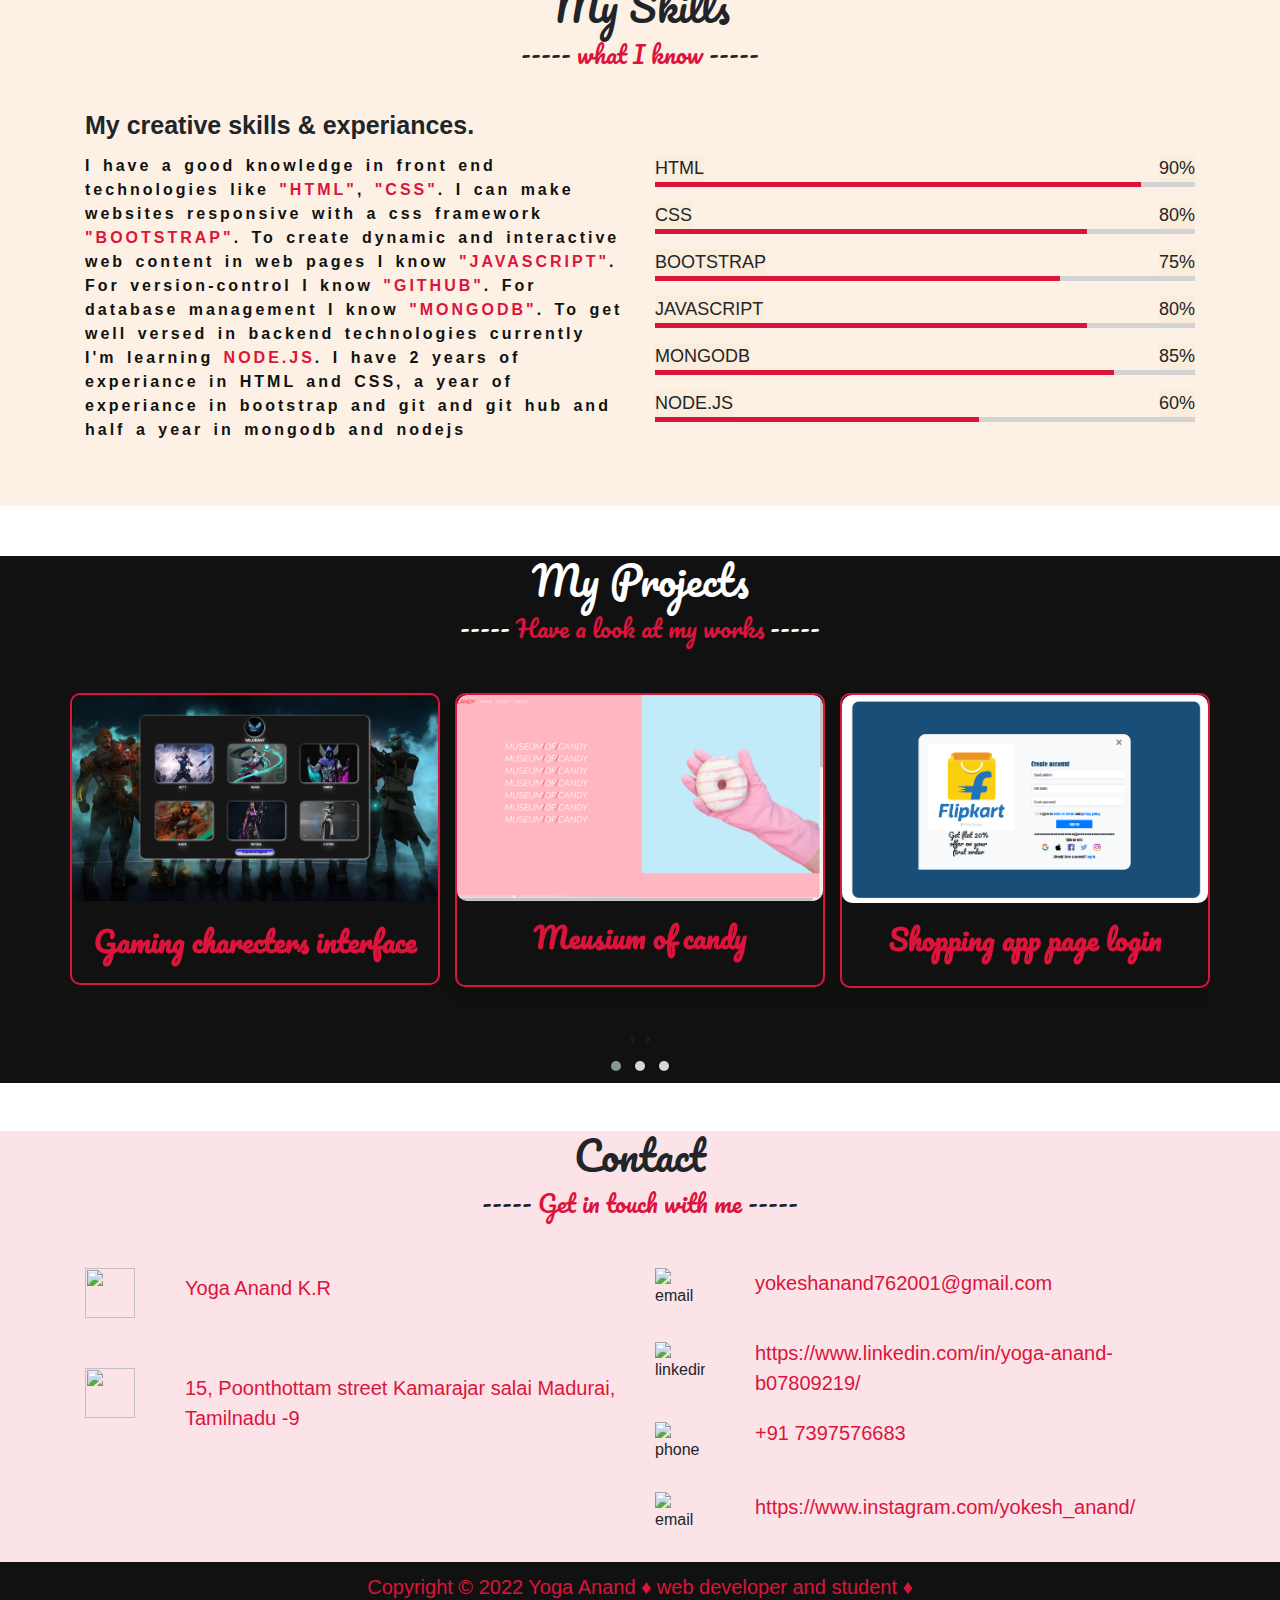
==== commit f3c96ae8: "'align'" ====
--- a/index.html
+++ b/index.html
@@ -102,7 +102,7 @@
         <h3 class="aboutme">About Me</h3>
         <h4 class="who">----- <span>Who I am</span> -----</h4>
       </div>
-      <div class="content container">
+      <div class="content ">
         <div class="row">
           <div class="col-sm-12 col-lg-5 ml-sm-5">
             <img class="aboutimg ml-sm-5" src="who.png" alt="" />
--- a/style.css
+++ b/style.css
@@ -242,6 +242,7 @@
 .aboutimg {
   height: 35vh;
   border-radius: 10%;
+  /* margin-left: 500px; */
 }
 
 .content .heading span {
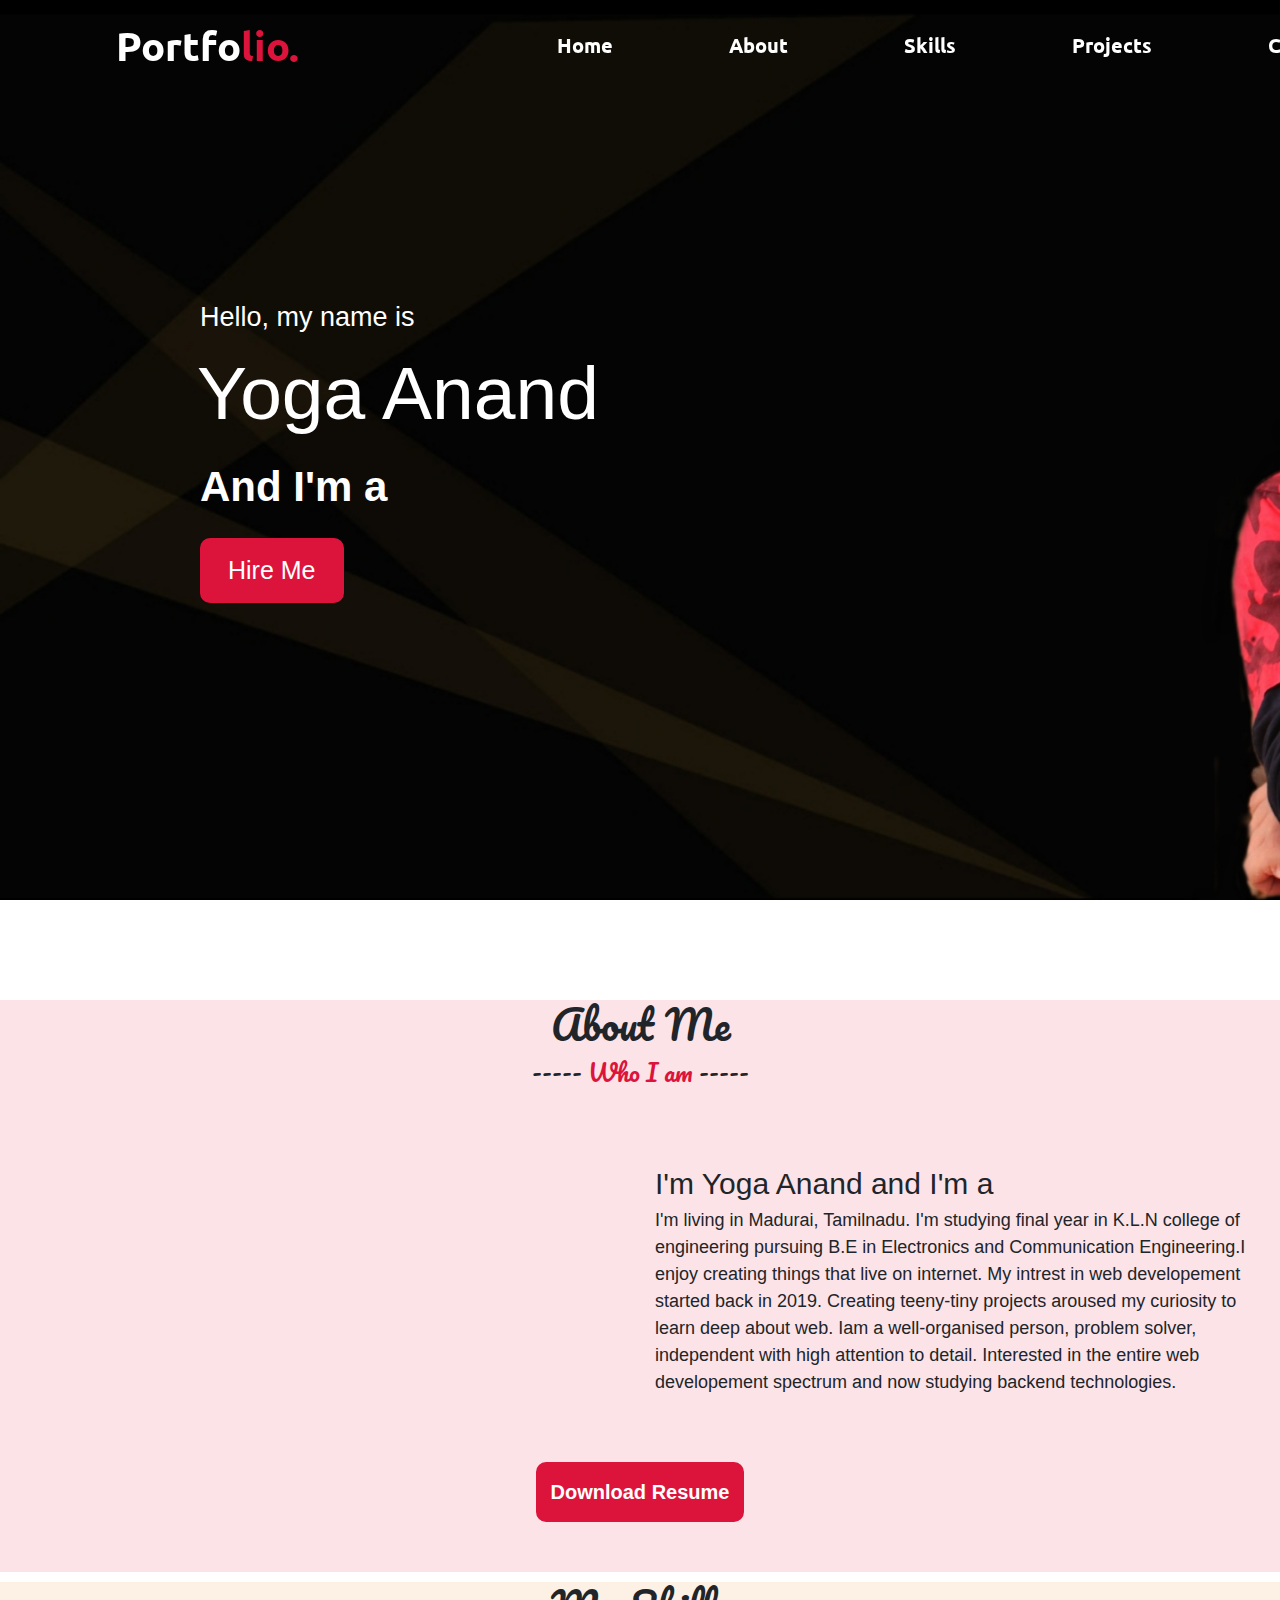
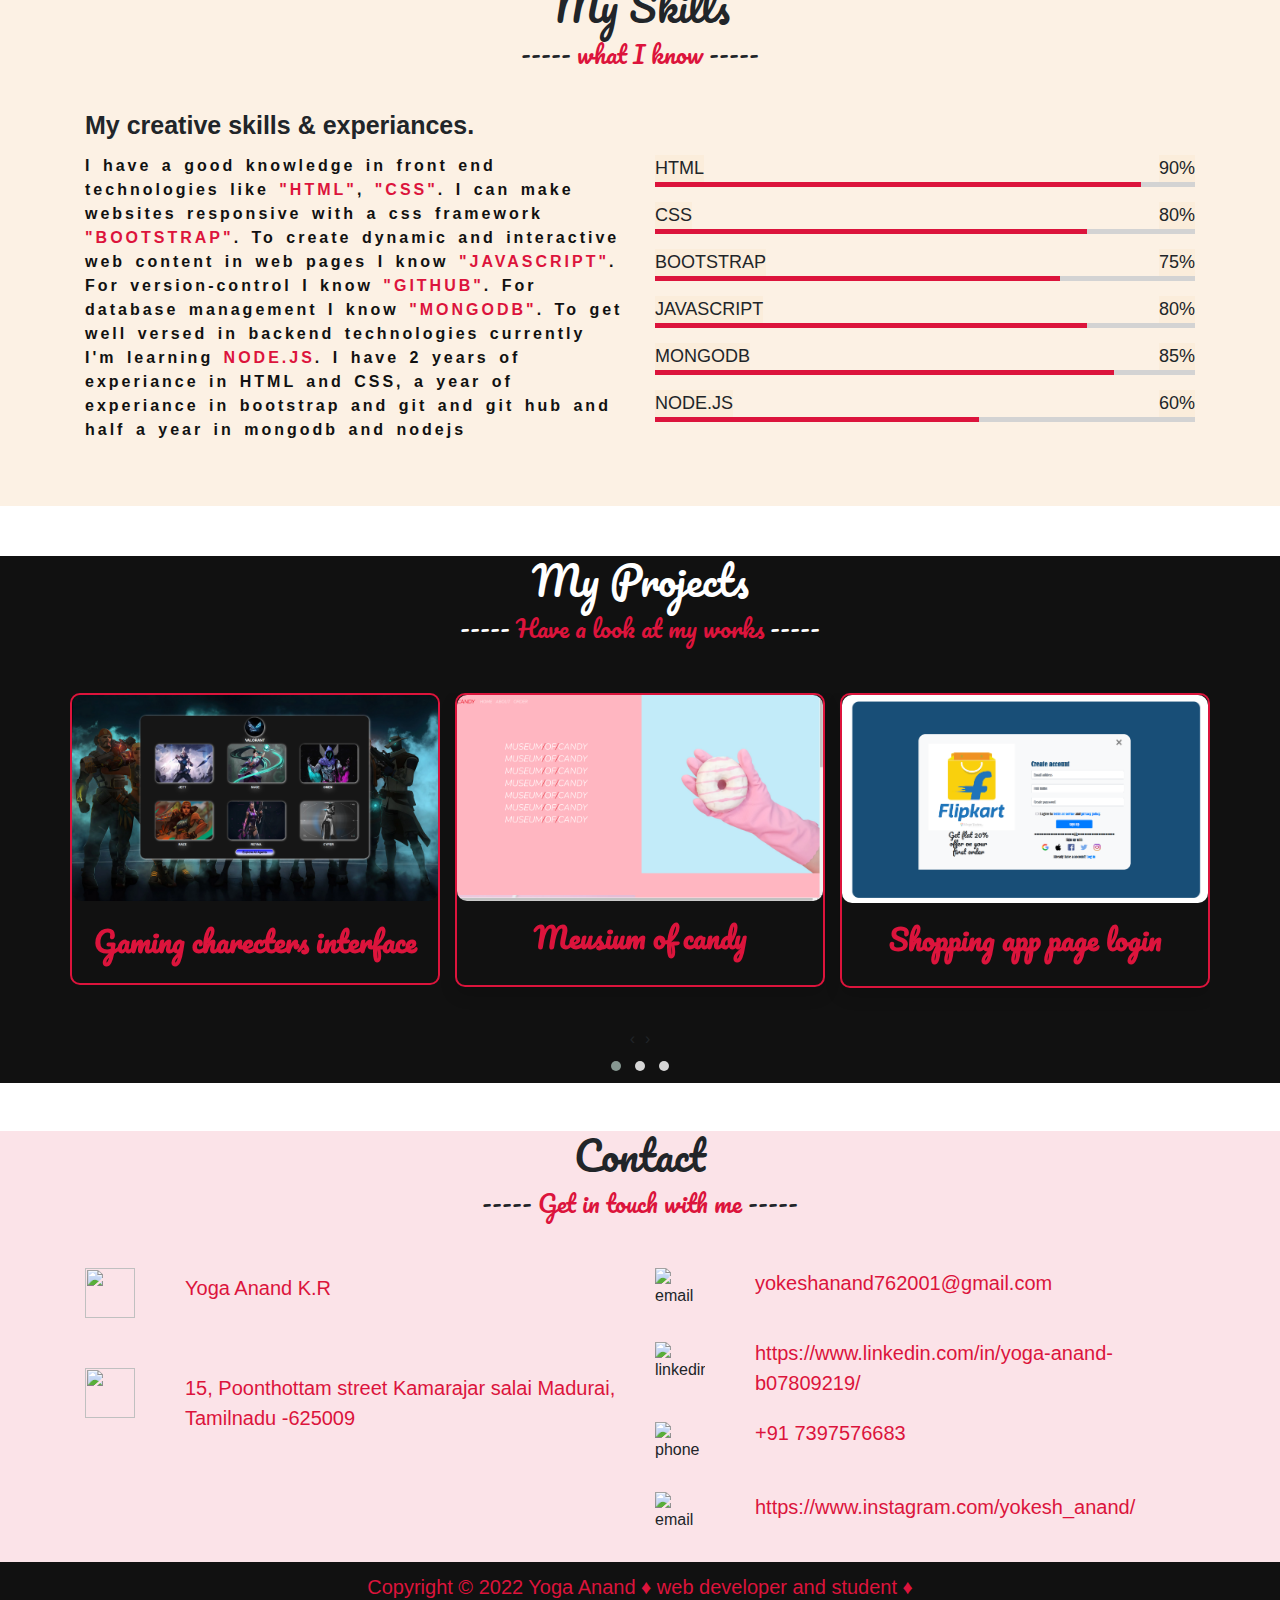
==== commit ba49e11a: "'place'" ====
--- a/index.html
+++ b/index.html
@@ -531,7 +531,7 @@
               <!-- <img class="contact-logo" src="/icons8-home-64.png" alt=""> -->
               <span
                 >15, Poonthottam street Kamarajar salai Madurai, Tamilnadu
-                -9</span
+                -625009</span
               >
             </div>
           </div>
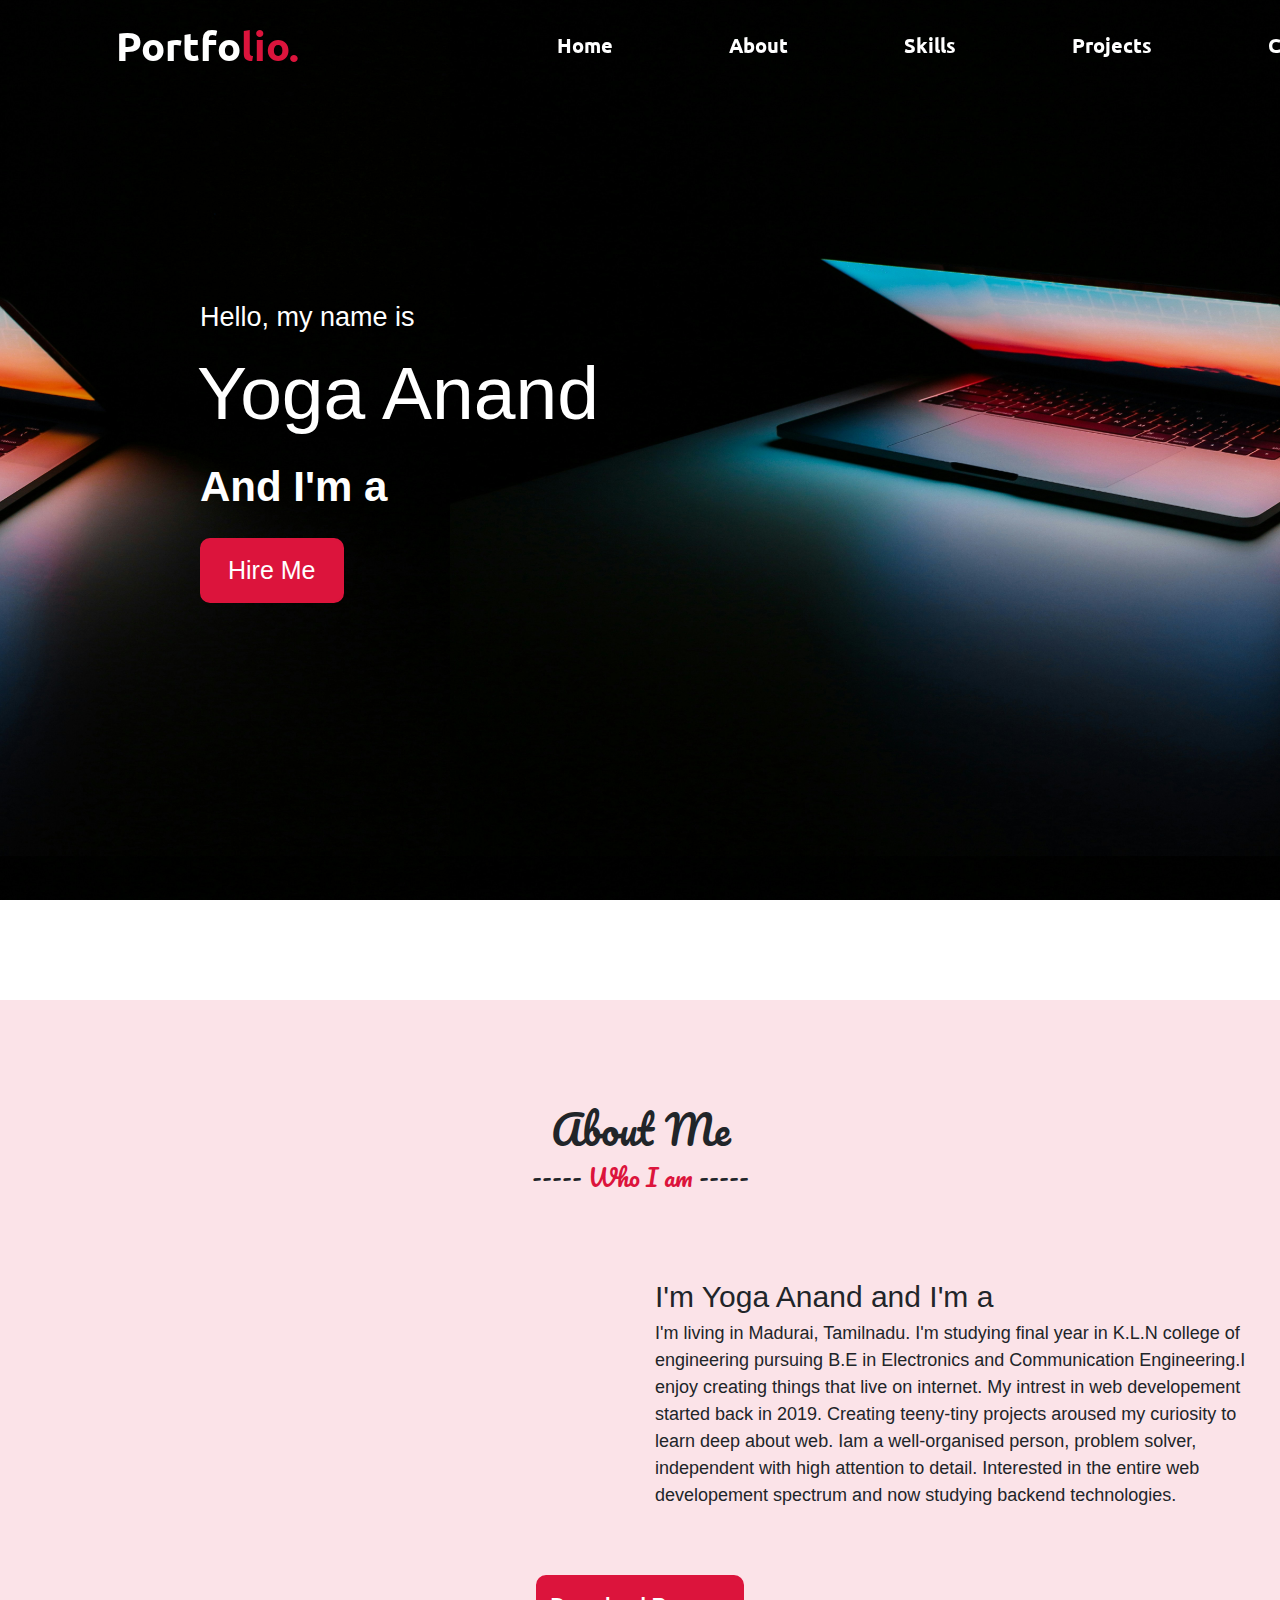
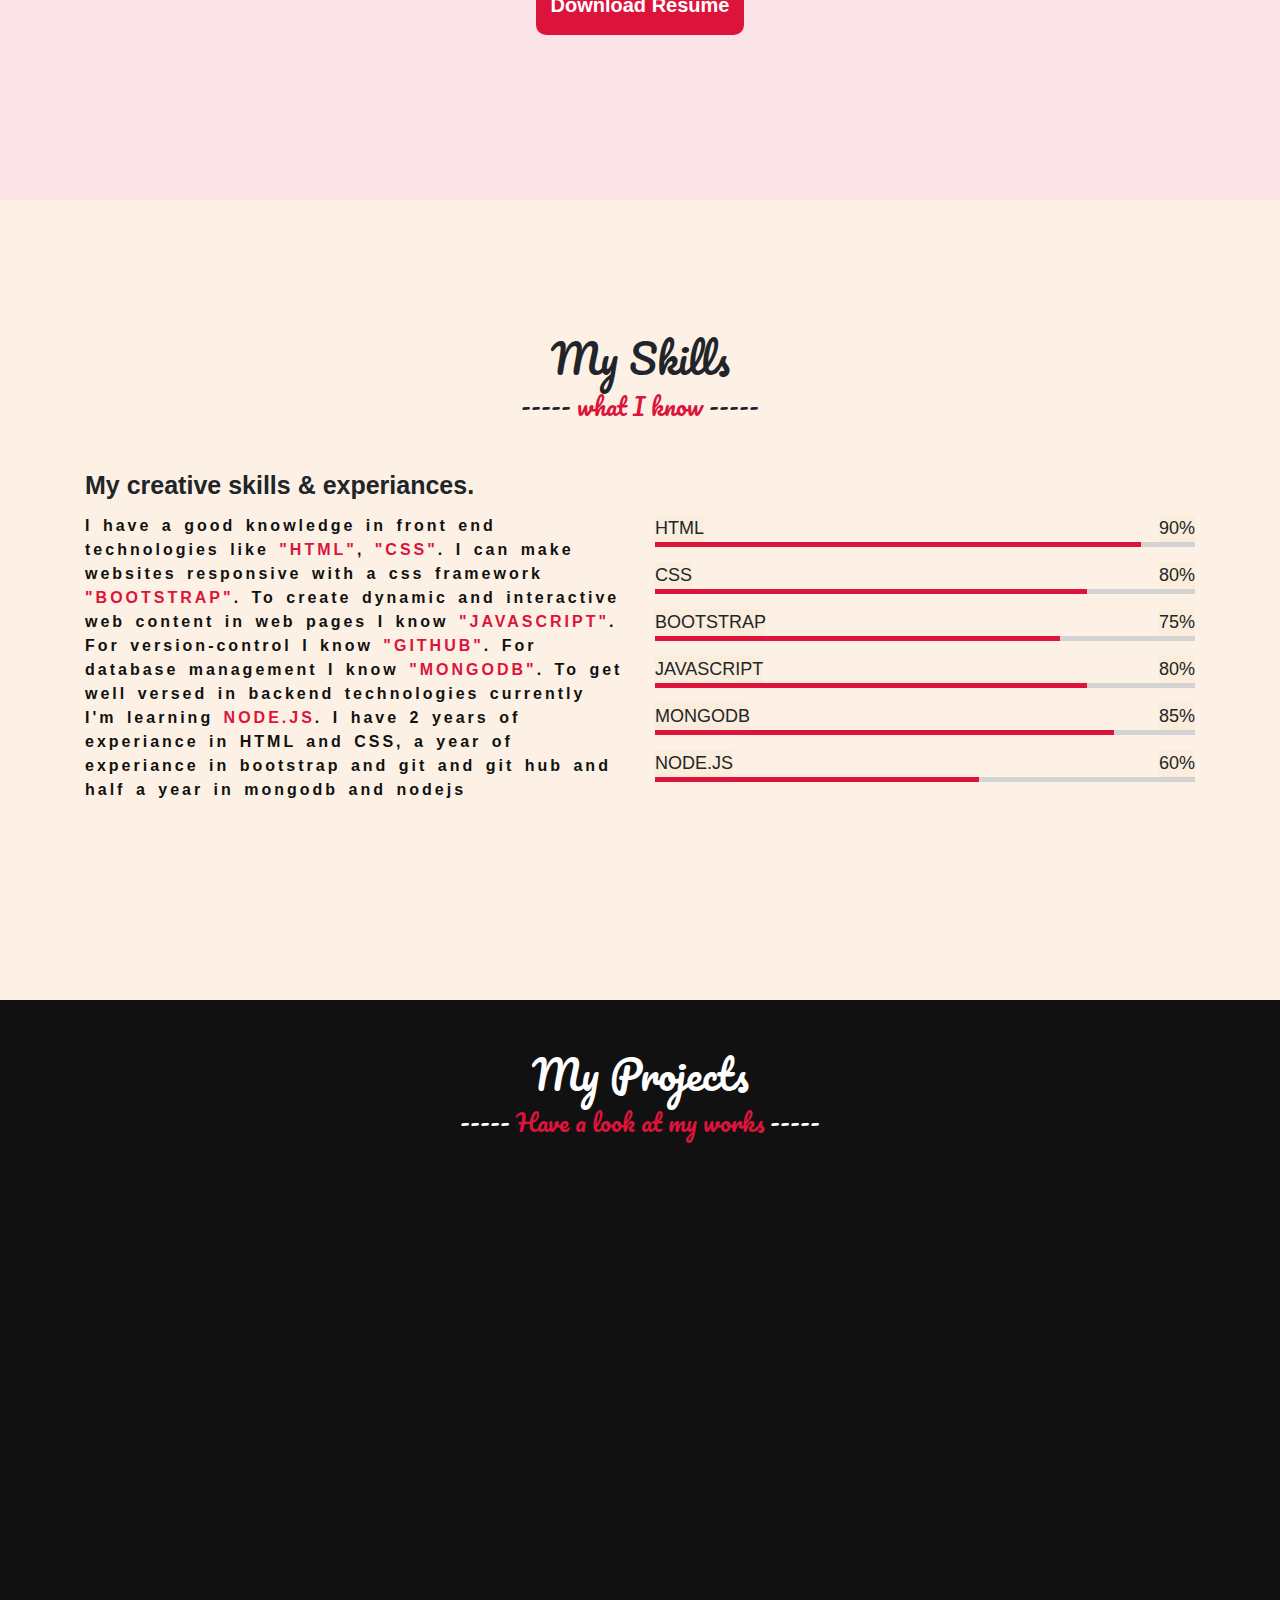
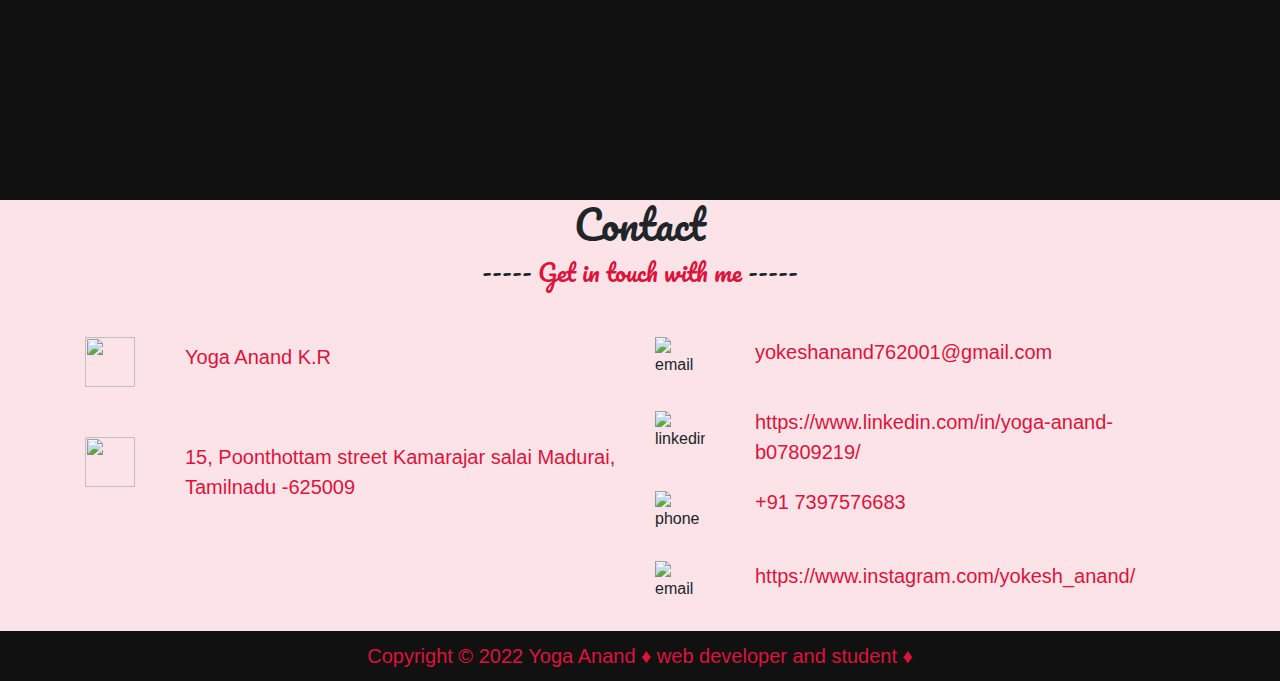
==== commit b9ff4912: "calci" ====
--- a/index.html
+++ b/index.html
@@ -1,7 +1,7 @@
 <!DOCTYPE html>
 <html lang="en">
   <head>
-    <title>port 2</title>
+    <title>yoga anand portfolio</title>
     <link
       href="//maxcdn.bootstrapcdn.com/font-awesome/4.1.0/css/font-awesome.min.css"
       rel="stylesheet"
@@ -129,7 +129,7 @@
           <button class="resume">
           <a
             target="new"
-            href="https://drive.google.com/file/d/1NCMxKlT8sVNs6BuxDL1vNxTPbprOmzvS/view?usp=sharing"
+            href="https://drive.google.com/file/d/11TjOLf9h7x--O1VevHdEfLXYfYp6i598/view?usp=drive_link"
             >Download Resume</a
           >
         </button>
@@ -220,20 +220,21 @@
       <div class="container-fluid my-5 container">
         <div class="row">
           <div class="carousel owl-carousel owl-theme">
-            <div class="item mb-4">
+
+
+            <!-- <div class="item mb-4">
               <div class="card">
                 <img src="Screenshot (240).png" alt="" class="card-img-top">
                 <div class="card-body">
                   <a href="https://yogaanandkr.github.io/valorant/" target="new"
-                    >Gaming charecters interface</a
-                  >
-                </h3>
-                </div>
-              </div>
-            </div>
+                    >Gaming charecters interface</a>
+                </h3>
+                </div>
+              </div>
+            </div> -->
             <!-- item ends  -->
 
-            <div class="item mb-4">
+            <!-- <div class="item mb-4">
               <div class="card shadow">
                 <img src="Screenshot (239).png" alt="" class="card-img-top">
                 <div class="card-body">
@@ -246,10 +247,10 @@
                 </h3>
                 </div>
               </div>
-            </div>
+            </div> -->
             <!-- item ends  -->
 
-            <div class="item mb-4">
+            <!-- <div class="item mb-4">
               <div class="card shadow">
                 <img src="Screenshot (209).png" alt="" class="card-img-top">
                 <div class="card-body">
@@ -262,10 +263,10 @@
                 </h3>
                 </div>
               </div>
-            </div>
+            </div> -->
             <!-- item ends  -->
             
-            <div class="item mb-4">
+            <!-- <div class="item mb-4">
               <div class="card shadow">
                 <img src="Screenshot (241).png" alt="" class="card-img-top">
                 <div class="card-body">
@@ -278,10 +279,10 @@
                 </h3>
                 </div>
               </div>
-            </div>
+            </div> -->
             <!-- item ends  -->  
             
-            <div class="item mb-4">
+            <!-- <div class="item mb-4">
               <div class="card shadow">
                 <img src="Screenshot (207).png" alt="" class="card-img-top">
                 <div class="card-body">
@@ -294,10 +295,10 @@
                 </h3>
                 </div>
               </div>
-            </div>
+            </div> -->
             <!-- item ends  -->
 
-            <div class="item mb-4">
+            <!-- <div class="item mb-4">
               <div class="card shadow">
                 <img src="Screenshot (208).png" alt="" class="card-img-top">
                 <div class="card-body">
@@ -308,10 +309,10 @@
                 </h3>
                 </div>
               </div>
-            </div>
+            </div> -->
             <!-- item ends  -->
 
-            <div class="item mb-4">
+            <!-- <div class="item mb-4">
               <div class="card shadow">
                 <img src="Screenshot (243).png" alt="" class="card-img-top">
                 <div class="card-body">
@@ -324,10 +325,10 @@
                 </h3>
                 </div>
               </div>
-            </div>
+            </div> -->
             <!-- item ends  -->
 
-            <div class="item mb-4">
+            <!-- <div class="item mb-4">
               <div class="card shadow">
                 <img src="Screenshot (303).png" alt="" class="card-img-top">
                 <div class="card-body">
@@ -338,7 +339,7 @@
                 </h3>
                 </div>
               </div>
-            </div>
+            </div> -->
             <!-- item ends  -->
 
           </div>
--- a/style.css
+++ b/style.css
@@ -124,7 +124,9 @@
 }
 
 .home {
-  background: url("Picsart_22-04-09_14-14-04-138.jpg") no-repeat;
+  background: url("./bg.jpg");
+  /* opacity: 0.5; */
+  background-position: 450px -50px;
   background-size: cover;
   height: 100vh;
   padding: 0 200px;
@@ -203,6 +205,10 @@
 
 .about {
   margin: 100px 0 0 0;
+  height: 800px;
+  display: flex;
+  flex-direction: column;
+  justify-content: center;
   background-color: rgba(220, 20, 60, 0.116);
 }
 .content .row {
@@ -306,6 +312,10 @@
 /* skills  */
 .skills {
   background-color: rgba(250, 235, 215, 0.678);
+  height: 800px;
+  display: flex;
+  flex-direction: column;
+  justify-content: center;
 }
 
 .who {
@@ -394,11 +404,14 @@
 .project {
   background-color: #111;
   text-align: center;
+  height: 800px;
+  display: flex;
+  flex-direction: column;
 }
 
 .project .card {
   background-color: #111;
-  height: fit-content;
+  height: 300px;
   border-radius: 10px;
   border: 2px solid crimson;
   word-break: break-all;
@@ -410,6 +423,7 @@
 
 .project img {
   border-radius: 10px;
+  height: 100%;
 }
 
 .project a {
@@ -529,3 +543,7 @@
   padding: 10px;
   text-align: center;
 }
+
+.card a {
+  font-size: 20px;
+}
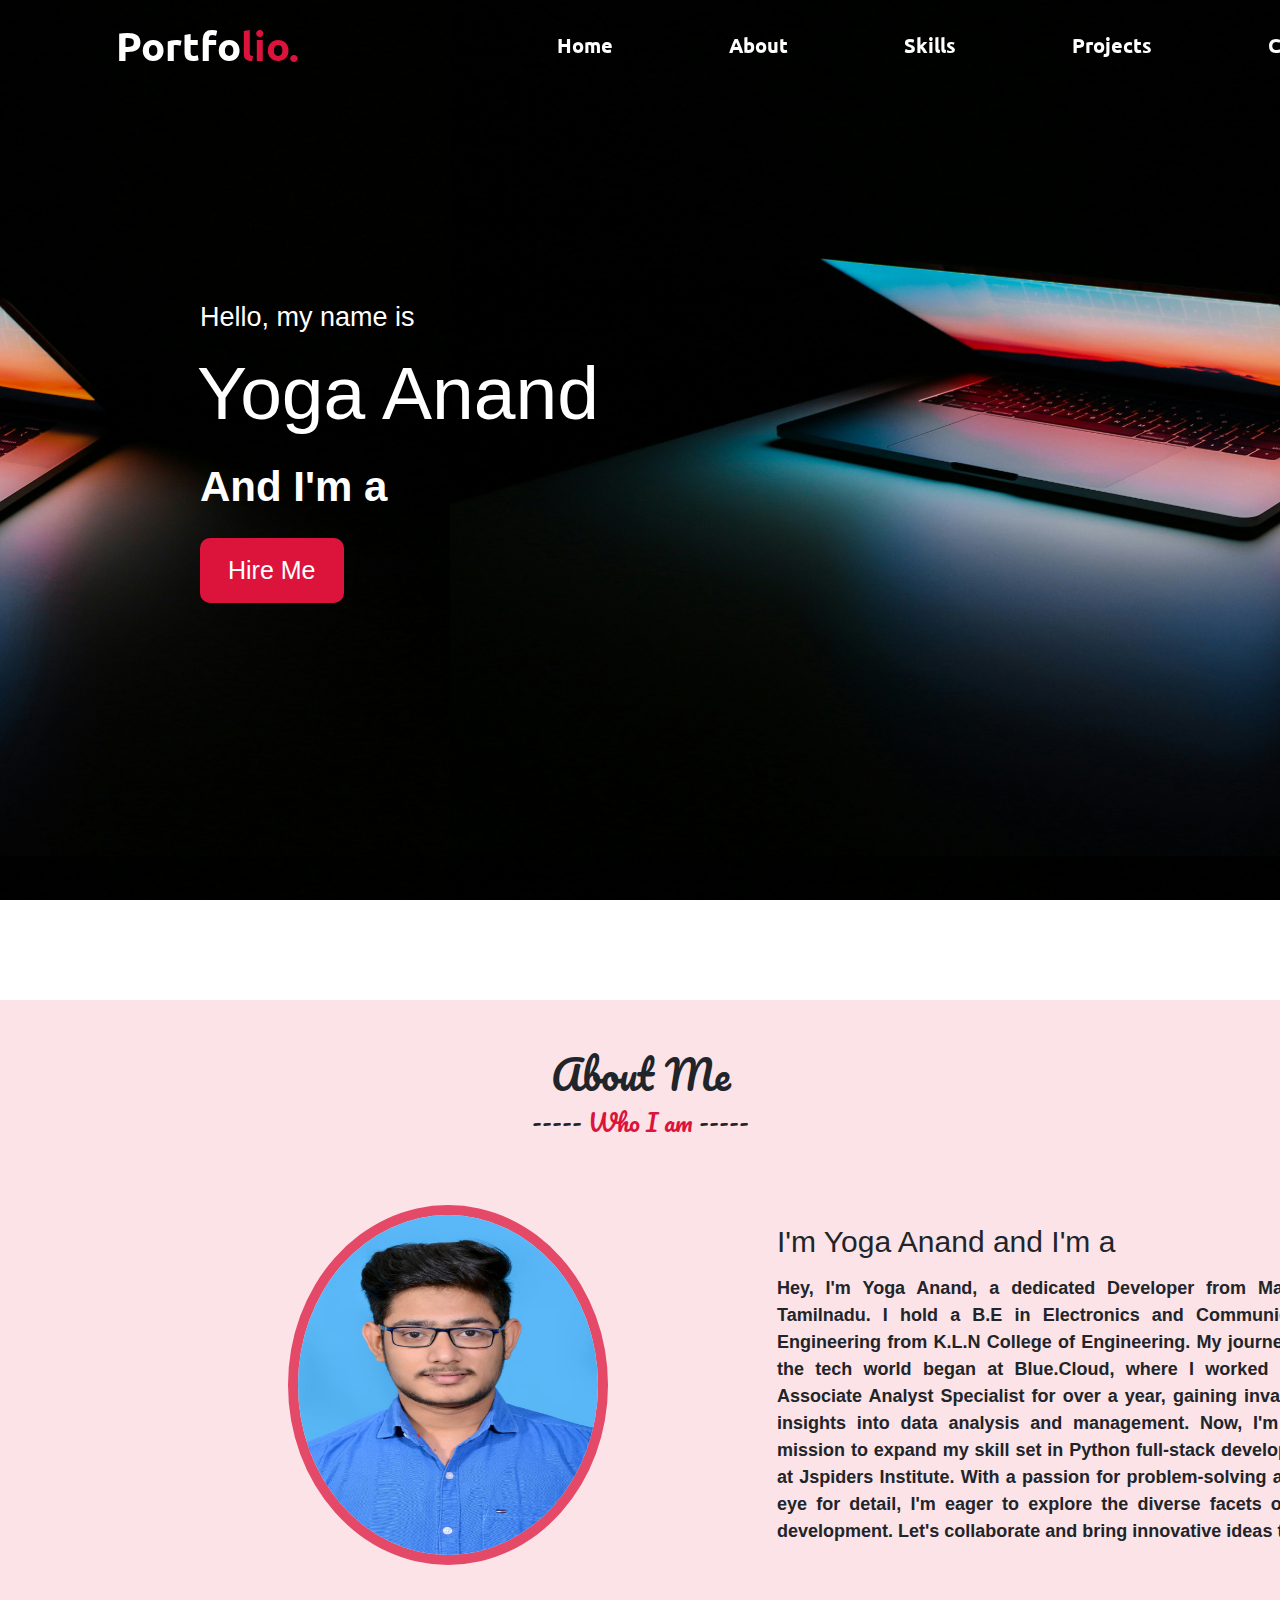
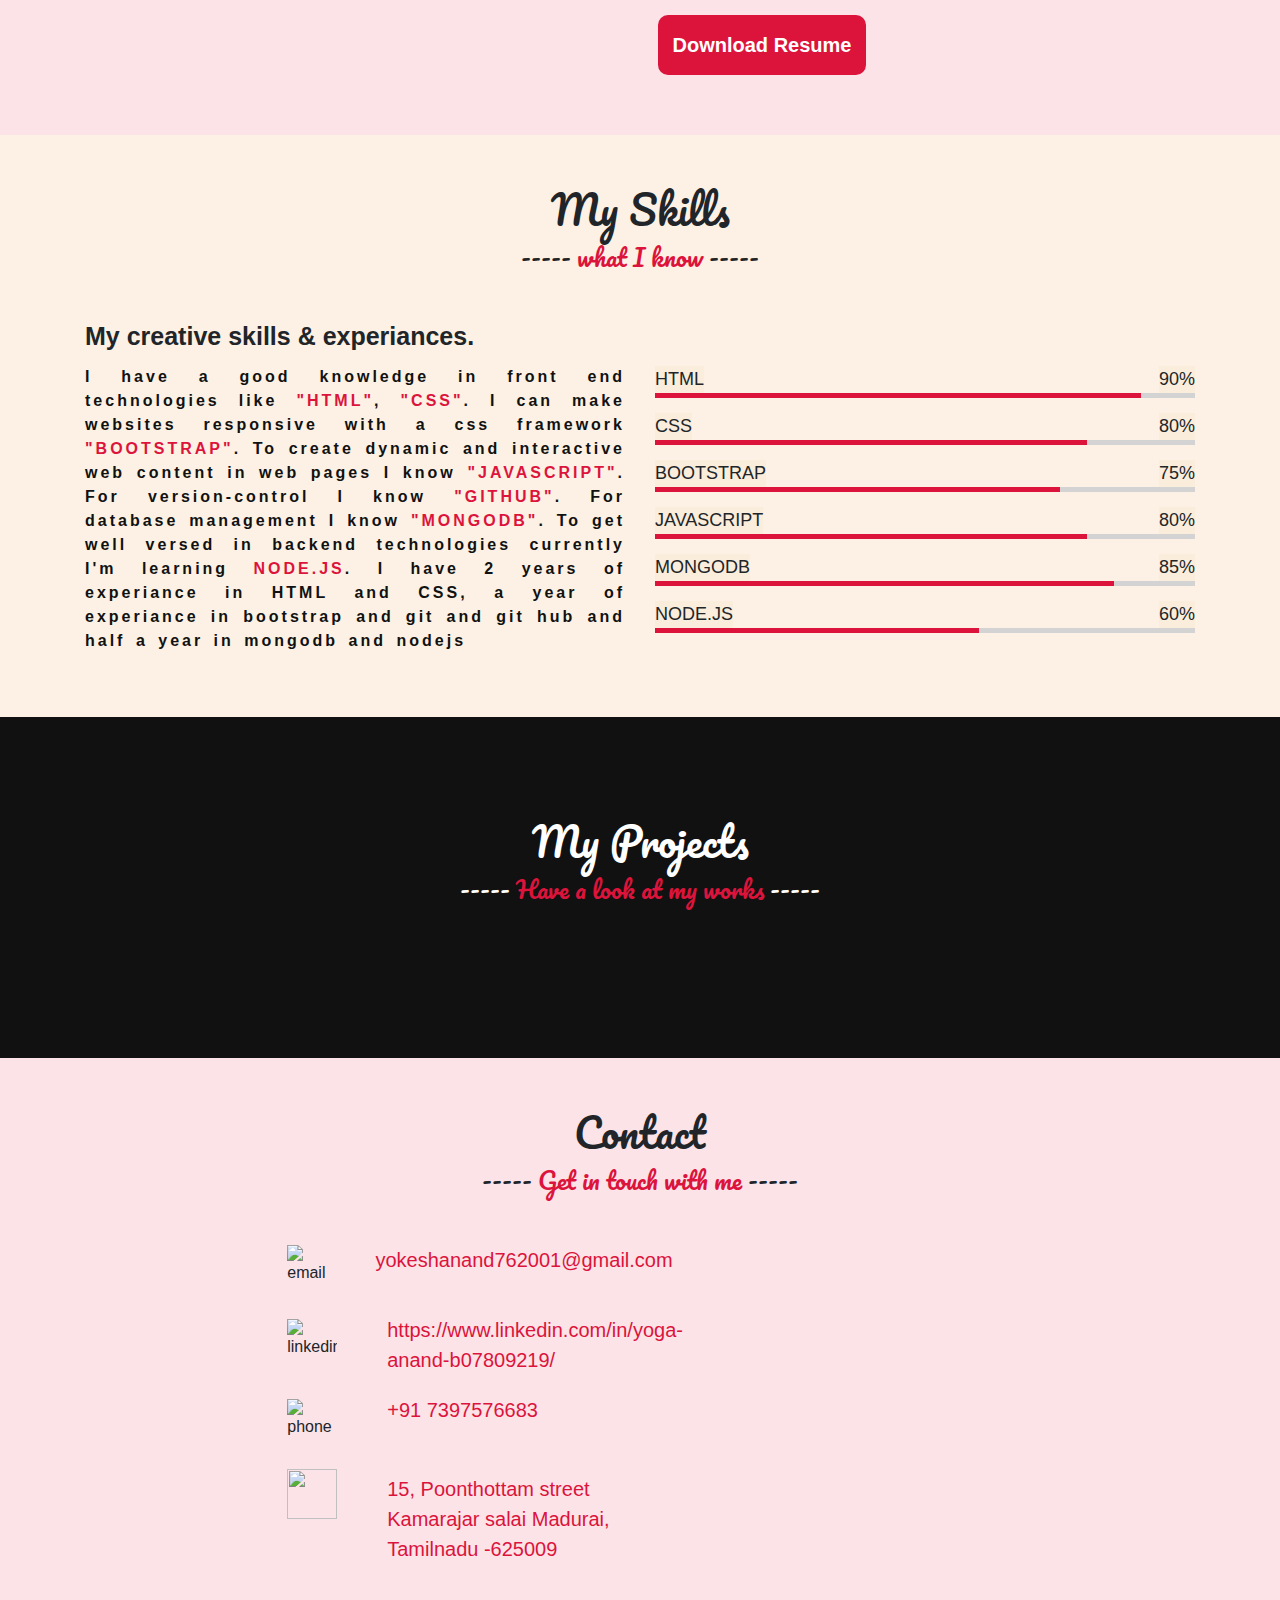
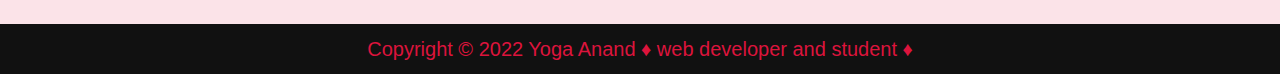
==== commit 2ac510fb: "about section modified" ====
--- a/index.html
+++ b/index.html
@@ -1,656 +1,340 @@
 <!DOCTYPE html>
 <html lang="en">
-  <head>
-    <title>yoga anand portfolio</title>
-    <link
-      href="//maxcdn.bootstrapcdn.com/font-awesome/4.1.0/css/font-awesome.min.css"
-      rel="stylesheet"
-    />
-    <!-- Required meta tags -->
-    <meta charset="utf-8" />
-    <meta
-      name="viewport"
-      content="width=device-width, initial-scale=1, shrink-to-fit=no"
-    />
-
-    <!-- Bootstrap CSS -->
-    <link
-      rel="stylesheet"
-      href="https://stackpath.bootstrapcdn.com/bootstrap/4.3.1/css/bootstrap.min.css"
-      integrity="sha384-ggOyR0iXCbMQv3Xipma34MD+dH/1fQ784/j6cY/iJTQUOhcWr7x9JvoRxT2MZw1T"
-      crossorigin="anonymous"
-    />
-    <link
-      rel="stylesheet"
-      href="https://cdnjs.cloudflare.com/ajax/libs/font-awesome/4.7.0/css/font-awesome.min.css"
-    />
-    <link rel="stylesheet" href="style.css" />
-    <script src="https://cdnjs.cloudflare.com/ajax/libs/waypoints/4.0.1/jquery.waypoints.js"></script>
-
-
-    <script src="https://cdnjs.cloudflare.com/ajax/libs/OwlCarousel2/2.3.4/owl.carousel.min.js"></script>
-
-    <link
-      rel="stylesheet"
-      href="https://cdnjs.cloudflare.com/ajax/libs/OwlCarousel2/2.3.4/assets/owl.carousel.min.css"
-    />
-
-
-                            <!-- 1 owl carousel min.css  -->
-    <link rel="stylesheet" href="https://cdnjs.cloudflare.com/ajax/libs/OwlCarousel2/2.3.4/assets/owl.carousel.min.css" integrity="sha512-tS3S5qG0BlhnQROyJXvNjeEM4UpMXHrQfTGmbQ1gKmelCxlSEBUaxhRBj/EFTzpbP4RVSrpEikbmdJobCvhE3g==" crossorigin="anonymous" referrerpolicy="no-referrer" />
-
-                                <!-- owl carousel theme min.css  -->
-    <link rel="stylesheet" href="https://cdnjs.cloudflare.com/ajax/libs/OwlCarousel2/2.3.4/assets/owl.theme.default.min.css" integrity="sha512-sMXtMNL1zRzolHYKEujM2AqCLUR9F2C4/05cdbxjjLSRvMQIciEPCQZo++nk7go3BtSuK9kfa/s+a4f4i5pLkw==" crossorigin="anonymous" referrerpolicy="no-referrer" />
-
-    <!-- typed  -->
-    <script src="https://cdnjs.cloudflare.com/ajax/libs/typed.js/2.0.12/typed.min.js"></script>
-
-  </head>
-  <body>
-    <nav class="navbar navbar-expand-lg">
-      <div>
-        <a class="navbar-brand" href="#">Portfo<span>lio.</span></a>
-      </div>
-      <button
-        class="navbar-toggler d-lg-none"
-        type="button"
-        data-toggle="collapse"
-        data-target="#collapsibleNavId"
-        aria-controls="collapsibleNavId"
-        aria-expanded="false"
-        aria-label="Toggle navigation"
-      >
-        <span> <i class="fa fa-bars" aria-hidden="true"></i></span>
-      </button>
-      <div class="collapse navbar-collapse" id="collapsibleNavId">
-        <ul class="navbar-nav mr-auto mt-2 mt-lg-0">
-          <li class="nav-item active">
-            <a class="nav-link" href="#home"
-              >Home <span class="sr-only">(current)</span></a
-            >
-          </li>
-          <li class="nav-item">
-            <a class="nav-link" href="#about">About</a>
-          </li>
-          <li class="nav-item">
-            <a class="nav-link" href="#skills">Skills</a>
-          </li>
-          <li class="nav-item">
-            <a class="nav-link" href="#project">Projects</a>
-          </li>
-
-          <li class="nav-item">
-            <a class="nav-link" href="#contact">Contact</a>
-          </li>
-        </ul>
-      </div>
-    </nav>
-
-    <!-- home page  -->
-    <section class="home" id="home">
-      <div class="home-content">
-        <div class="text-1">Hello, my name is</div>
-        <div class="text-2">Yoga Anand</div>
-        <div class="text-3">And I'm a <p class=" d-sm-block d-md-none"></p><span class="developer typing"></span></div>
-        <button><a href="#contact">Hire Me</a></button>
-      </div>
-    </section>
-
-    <!-- about section  -->
-    <section class="about" id="about">
-      <div class="home-content">
-        <h3 class="aboutme">About Me</h3>
-        <h4 class="who">----- <span>Who I am</span> -----</h4>
-      </div>
-      <div class="content ">
-        <div class="row">
-          <div class="col-sm-12 col-lg-5 ml-sm-5">
-            <img class="aboutimg ml-sm-5" src="who.png" alt="" />
-          </div>
-          <div class="col-sm-12  col-lg-6 right">
-            <!-- <h3 class="heading">
+
+<head>
+  <title>yoga anand portfolio</title>
+  <link href="//maxcdn.bootstrapcdn.com/font-awesome/4.1.0/css/font-awesome.min.css" rel="stylesheet" />
+  <!-- Required meta tags -->
+  <meta charset="utf-8" />
+  <meta name="viewport" content="width=device-width, initial-scale=1, shrink-to-fit=no" />
+
+  <!-- Bootstrap CSS -->
+  <link rel="stylesheet" href="https://stackpath.bootstrapcdn.com/bootstrap/4.3.1/css/bootstrap.min.css"
+    integrity="sha384-ggOyR0iXCbMQv3Xipma34MD+dH/1fQ784/j6cY/iJTQUOhcWr7x9JvoRxT2MZw1T" crossorigin="anonymous" />
+  <link rel="stylesheet" href="https://cdnjs.cloudflare.com/ajax/libs/font-awesome/4.7.0/css/font-awesome.min.css" />
+  <link rel="stylesheet" href="style.css" />
+  <script src="https://cdnjs.cloudflare.com/ajax/libs/waypoints/4.0.1/jquery.waypoints.js"></script>
+
+
+  <script src="https://cdnjs.cloudflare.com/ajax/libs/OwlCarousel2/2.3.4/owl.carousel.min.js"></script>
+
+  <link rel="stylesheet" href="https://cdnjs.cloudflare.com/ajax/libs/OwlCarousel2/2.3.4/assets/owl.carousel.min.css" />
+
+
+  <!-- 1 owl carousel min.css  -->
+  <link rel="stylesheet" href="https://cdnjs.cloudflare.com/ajax/libs/OwlCarousel2/2.3.4/assets/owl.carousel.min.css"
+    integrity="sha512-tS3S5qG0BlhnQROyJXvNjeEM4UpMXHrQfTGmbQ1gKmelCxlSEBUaxhRBj/EFTzpbP4RVSrpEikbmdJobCvhE3g=="
+    crossorigin="anonymous" referrerpolicy="no-referrer" />
+
+  <!-- owl carousel theme min.css  -->
+  <link rel="stylesheet"
+    href="https://cdnjs.cloudflare.com/ajax/libs/OwlCarousel2/2.3.4/assets/owl.theme.default.min.css"
+    integrity="sha512-sMXtMNL1zRzolHYKEujM2AqCLUR9F2C4/05cdbxjjLSRvMQIciEPCQZo++nk7go3BtSuK9kfa/s+a4f4i5pLkw=="
+    crossorigin="anonymous" referrerpolicy="no-referrer" />
+
+  <!-- typed  -->
+  <script src="https://cdnjs.cloudflare.com/ajax/libs/typed.js/2.0.12/typed.min.js"></script>
+
+</head>
+
+<body>
+  <nav class="navbar navbar-expand-lg">
+    <div>
+      <a class="navbar-brand" href="#">Portfo<span>lio.</span></a>
+    </div>
+    <button class="navbar-toggler d-lg-none" type="button" data-toggle="collapse" data-target="#collapsibleNavId"
+      aria-controls="collapsibleNavId" aria-expanded="false" aria-label="Toggle navigation">
+      <span> <i class="fa fa-bars" aria-hidden="true"></i></span>
+    </button>
+    <div class="collapse navbar-collapse" id="collapsibleNavId">
+      <ul class="navbar-nav mr-auto mt-2 mt-lg-0">
+        <li class="nav-item active">
+          <a class="nav-link" href="#home">Home <span class="sr-only">(current)</span></a>
+        </li>
+        <li class="nav-item">
+          <a class="nav-link" href="#about">About</a>
+        </li>
+        <li class="nav-item">
+          <a class="nav-link" href="#skills">Skills</a>
+        </li>
+        <li class="nav-item">
+          <a class="nav-link" href="#project">Projects</a>
+        </li>
+
+        <li class="nav-item">
+          <a class="nav-link" href="#contact">Contact</a>
+        </li>
+      </ul>
+    </div>
+  </nav>
+
+  <!-- home page  -->
+  <section class="home" id="home">
+    <div class="home-content">
+      <div class="text-1">Hello, my name is</div>
+      <div class="text-2">Yoga Anand</div>
+      <div class="text-3">And I'm a <p class=" d-sm-block d-md-none"></p><span class="developer typing"></span></div>
+      <button><a href="#contact">Hire Me</a></button>
+    </div>
+  </section>
+
+  <!-- about section  -->
+  <section class="about" id="about">
+    <div class="home-content">
+      <h3 class="aboutme">About Me</h3>
+      <h4 class="who">----- <span>Who I am</span> -----</h4>
+    </div>
+    <div class="content container">
+      <div class="row">
+        <div class="col-sm-12 col-lg-5 ml-sm-5">
+          <img class="aboutimg ml-sm-5" src="./profile.jpeg" alt="" />
+        </div>
+        <div class="col-sm-12  col-lg-6 right">
+          <!-- <h3 class="heading">
               I'm Yoga Anand. I'm a <span class="developer typing-2"></span>
             </h3> -->
-            <div class="text">I'm Yoga Anand and   I'm a <p class=" d-sm-block d-md-none"></p> <span class="developer typing-2"></span></div>
-            <p class="para">
-              I'm living in Madurai, Tamilnadu. I'm studying final year in K.L.N
-              college of engineering pursuing B.E in Electronics and
-              Communication Engineering.I enjoy creating things that live on
-              internet. My intrest in web developement started back in 2019.
-              Creating teeny-tiny projects aroused my curiosity to learn deep
-              about web. Iam a well-organised person, problem solver,
-              independent with high attention to detail. Interested in the
-              entire web developement spectrum and now studying backend
-              technologies.
-            </p>
-          </div>
-        </div>
-        <div class="button">
-          <button class="resume">
-          <a
-            target="new"
-            href="https://drive.google.com/file/d/11TjOLf9h7x--O1VevHdEfLXYfYp6i598/view?usp=drive_link"
-            >Download Resume</a
-          >
+          <div class="text">I'm Yoga Anand and I'm a <p class=" d-sm-block d-md-none"></p> <span
+              class="developer typing-2"></span></div>
+          <p class="para">
+            Hey, I'm Yoga Anand, a dedicated Developer from Madurai, Tamilnadu. I hold a B.E in Electronics and Communication Engineering from K.L.N College of Engineering. My journey into the tech world began at Blue.Cloud, where I worked as an Associate Analyst Specialist for over a year, gaining invaluable insights into data analysis and management. Now, I'm on a mission to expand my skill set in Python full-stack development at Jspiders Institute. With a passion for problem-solving and an eye for detail, I'm eager to explore the diverse facets of web development. Let's collaborate and bring innovative ideas to life!
+          </p>
+        </div>
+      </div>
+      <div class="button">
+        <button class="resume">
+          <a target="new"
+            href="https://drive.google.com/file/d/11TjOLf9h7x--O1VevHdEfLXYfYp6i598/view?usp=drive_link">Download
+            Resume</a>
         </button>
-        </div>
-      </div>
-    </section>
-
-    <!-- skills section  -->
-    <section class="skills" id="skills">
-      <div class="home-content">
-        <h3 class="aboutme">My Skills</h3>
-        <h4 class="who">----- <span>what I know</span> -----</h4>
-      </div>
-
-      <div class="skill-content container">
-        <div class="row">
-          <div class="col-sm-12 mb-sm-5 col-md-6 left">
-            <div class="text">My creative skills & experiances.</div>
-            <p dir="auto" contenteditable="false">
-              I have a good knowledge in front end technologies like
-              <span>"HTML"</span>, <span>"CSS"</span>. I can make websites
-              responsive with a css framework <span>"BOOTSTRAP"</span>. To
-              create dynamic and interactive web content in web pages I know
-              <span>"JAVASCRIPT"</span>. For version-control I know
-              <span>"GITHUB"</span>. For database management I know
-              <span>"MONGODB"</span>. To get well versed in backend technologies
-              currently I'm learning <span>NODE.JS</span>. I have 2 years of
-              experiance in HTML and CSS, a year of experiance in bootstrap and
-              git and git hub and half a year in mongodb and nodejs
-            </p>
-          </div>
-          <div class="col mt-sm-5 col-md-6 right">
-            <div class="bars">
-              <div class="info">
-                <span>HTML</span>
-                <span>90%</span>
-              </div>
-              <div class="line html"></div>
-            </div>
-            <div class="bars">
-              <div class="info">
-                <span>CSS</span>
-                <span>80%</span>
-              </div>
-              <div class="line css"></div>
-            </div>
-            <div class="bars">
-              <div class="info">
-                <span>BOOTSTRAP</span>
-                <span>75%</span>
-              </div>
-              <div class="line bootstrap"></div>
-            </div>
-            <div class="bars">
-              <div class="info">
-                <span>JAVASCRIPT</span>
-                <span>80%</span>
-              </div>
-              <div class="line javascript"></div>
-            </div>
-            <div class="bars">
-              <div class="info">
-                <span>MONGODB</span>
-                <span>85%</span>
-              </div>
-              <div class="line mongodb"></div>
-            </div>
-            <div class="bars">
-              <div class="info">
-                <span>NODE.JS</span>
-                <span>60%</span>
-              </div>
-              <div class="line nodejs"></div>
-            </div>
-          </div>
-        </div>
-      </div>
-    </section>
-
-
-                                                                    <!-- projects  -->
-
-    <section class="project" id="project">
-      <div class="home-content">
-        <h3 class="myprojects">My Projects</h3>
-        <h4 class="who">----- <span>Have a look at my works</span> -----</h4>
-      </div>
-      <div class="container-fluid my-5 container">
-        <div class="row">
-          <div class="carousel owl-carousel owl-theme">
-
-
-            <!-- <div class="item mb-4">
-              <div class="card">
-                <img src="Screenshot (240).png" alt="" class="card-img-top">
-                <div class="card-body">
-                  <a href="https://yogaanandkr.github.io/valorant/" target="new"
-                    >Gaming charecters interface</a>
-                </h3>
-                </div>
-              </div>
-            </div> -->
-            <!-- item ends  -->
-
-            <!-- <div class="item mb-4">
-              <div class="card shadow">
-                <img src="Screenshot (239).png" alt="" class="card-img-top">
-                <div class="card-body">
-                  <h3>
-                  <a
-                    href="https://yogaanandkr.github.io/Museum_of_candy/"
-                    target="new"
-                    >Meusium of candy</a
-                  >
-                </h3>
-                </div>
-              </div>
-            </div> -->
-            <!-- item ends  -->
-
-            <!-- <div class="item mb-4">
-              <div class="card shadow">
-                <img src="Screenshot (209).png" alt="" class="card-img-top">
-                <div class="card-body">
-                  <h3>
-                  <a
-                    href="https://yogaanandkr.github.io/bootstrap-1/"
-                    target="new"
-                    >Shopping app page login</a
-                  >
-                </h3>
-                </div>
-              </div>
-            </div> -->
-            <!-- item ends  -->
-            
-            <!-- <div class="item mb-4">
-              <div class="card shadow">
-                <img src="Screenshot (241).png" alt="" class="card-img-top">
-                <div class="card-body">
-                  <h3>
-                  <a
-                    href="https://yogaanandkr.github.io/calculator/"
-                    target="new"
-                    >Calculator</a
-                  >
-                </h3>
-                </div>
-              </div>
-            </div> -->
-            <!-- item ends  -->  
-            
-            <!-- <div class="item mb-4">
-              <div class="card shadow">
-                <img src="Screenshot (207).png" alt="" class="card-img-top">
-                <div class="card-body">
-                  <h3>
-                  <a
-                    href="https://yogaanandkr.github.io/questions/"
-                    target="new"
-                    >Query page</a
-                  >
-                </h3>
-                </div>
-              </div>
-            </div> -->
-            <!-- item ends  -->
-
-            <!-- <div class="item mb-4">
-              <div class="card shadow">
-                <img src="Screenshot (208).png" alt="" class="card-img-top">
-                <div class="card-body">
-                  <h3>
-                  <a href="https://yogaanandkr.github.io/Menu/" target="new"
-                    >Menu</a
-                  >
-                </h3>
-                </div>
-              </div>
-            </div> -->
-            <!-- item ends  -->
-
-            <!-- <div class="item mb-4">
-              <div class="card shadow">
-                <img src="Screenshot (243).png" alt="" class="card-img-top">
-                <div class="card-body">
-                  <h3>
-                  <a
-                    href="https://yogaanandkr.github.io/scoreKeeper/"
-                    target="new"
-                    >Score keeper</a
-                  >
-                </h3>
-                </div>
-              </div>
-            </div> -->
-            <!-- item ends  -->
-
-            <!-- <div class="item mb-4">
-              <div class="card shadow">
-                <img src="Screenshot (303).png" alt="" class="card-img-top">
-                <div class="card-body">
-                  <h3>
-                  <a href="https://yogaanandkr.github.io/Portfolio/"
-                    >Portfolio</a
-                  >
-                </h3>
-                </div>
-              </div>
-            </div> -->
-            <!-- item ends  -->
-
-          </div>
-        </div>
-      </div>
-    </section>
-
-
-    
-    <!-- <section class="projects" id="projects">
-      <div class="home-content">
-        <h3 class="myprojects">My Projects</h3>
-        <h4 class="who">----- <span>Have a look at my works</span> -----</h4>
-
-        <div
-          id="carouselId"
-          class="carousel slide container"
-          data-ride="carousel"
-        >
-          <ol class="carousel-indicators">
-            <li data-target="#carouselId" data-slide-to="0" class="active"></li>
-            <li data-target="#carouselId" data-slide-to="1"></li>
-            <li data-target="#carouselId" data-slide-to="2"></li>
-            <li data-target="#carouselId" data-slide-to="3"></li>
-            <li data-target="#carouselId" data-slide-to="4"></li>
-            <li data-target="#carouselId" data-slide-to="5"></li>
-            <li data-target="#carouselId" data-slide-to="6"></li>
-            <li data-target="#carouselId" data-slide-to="7"></li>
-          </ol>
-          <div class="carousel-inner" role="listbox">
-            <div class="carousel-item active">
-              <img src="Screenshot (240).png" alt="First slide" />
-              <div class="carousel-caption d-none d-md-block">
-                <h3>
-                  <a href="https://yogaanandkr.github.io/valorant/" target="new"
-                    >Gaming charecters interface</a
-                  >
-                </h3>
-              </div>
-            </div>
-
-            <div class="carousel-item">
-              <img src="Screenshot (239).png" alt="Second slide" />
-              <div class="carousel-caption d-none d-md-block">
-                <h3>
-                  <a
-                    href="https://yogaanandkr.github.io/Museum_of_candy/"
-                    target="new"
-                    >Meusium of candy</a
-                  >
-                </h3>
-              </div>
-            </div>
-
-            <div class="carousel-item">
-              <img src="Screenshot (209).png" alt="Third slide" />
-              <div class="carousel-caption d-none d-md-block">
-                <h3>
-                  <a
-                    href="https://yogaanandkr.github.io/bootstrap-1/"
-                    target="new"
-                    >Shopping page login</a
-                  >
-                </h3>
-              </div>
-            </div>
-
-            <div class="carousel-item">
-              <img src="Screenshot (241).png" alt="Third slide" />
-              <div class="carousel-caption d-none d-md-block">
-                <h3>
-                  <a
-                    href="https://yogaanandkr.github.io/calculator/"
-                    target="new"
-                    >Calculator</a
-                  >
-                </h3>
-              </div>
-            </div>
-
-            <div class="carousel-item">
-              <img src="Screenshot (207).png" alt="Third slide" />
-              <div class="carousel-caption d-none d-md-block">
-                <h3>
-                  <a
-                    href="https://yogaanandkr.github.io/questions/"
-                    target="new"
-                    >Query page</a
-                  >
-                </h3>
-              </div>
-            </div>
-
-            <div class="carousel-item">
-              <img src="Screenshot (208).png" alt="Third slide" />
-              <div class="carousel-caption d-none d-md-block">
-                <h3>
-                  <a href="https://yogaanandkr.github.io/Menu/" target="new"
-                    >Menu</a
-                  >
-                </h3>
-              </div>
-            </div>
-
-            <div class="carousel-item">
-              <img src="Screenshot (243).png" alt="Third slide" />
-              <div class="carousel-caption d-none d-md-block">
-                <h3>
-                  <a
-                    href="https://yogaanandkr.github.io/scoreKeeper/"
-                    target="new"
-                    >Score keeper</a
-                  >
-                </h3>
-              </div>
-            </div>
-
-            <div class="carousel-item">
-              <img src="Screenshot (213).png" alt="Third slide" />
-              <div class="carousel-caption d-none d-md-block">
-                <h3>
-                  <a href="https://yogaanandkr.github.io/Portfolio/"
-                    >Portfolio</a
-                  >
-                </h3>
-              </div>
-            </div>
-          </div>
-          <a
-            class="carousel-control-prev"
-            href="#carouselId"
-            role="button"
-            data-slide="prev"
-          >
-            <span class="carousel-control-prev-icon" aria-hidden="true"></span>
-            <span class="sr-only">Previous</span>
-          </a>
-          <a
-            class="carousel-control-next"
-            href="#carouselId"
-            role="button"
-            data-slide="next"
-          >
-            <span class="carousel-control-next-icon" aria-hidden="true"></span>
-            <span class="sr-only">Next</span>
-          </a>
-        </div>
-      </div> -->
-
-      <!-- <div class="main container">
-          <div class="all-projects">
-            <div><a href="https://yogaanandkr.github.io/valorant/" target="new">Gaming charecters interface</a></div>
-            <div><a href="https://yogaanandkr.github.io/Museum_of_candy/" target="new">Museum of candy</a></div>
-            <div><a href="https://yogaanandkr.github.io/bootstrap-1/" target="new">Shopping app login page</a></div>
-            <div><a href="https://yogaanandkr.github.io/calculator/" target="new">Calculator</a></div>
-            <div><a href="https://yogaanandkr.github.io/questions/" target="new">Query page</a></div>
-            <div><a href="https://yogaanandkr.github.io/Menu/" target="new">Menu</a></div>
-            <div><a href="https://yogaanandkr.github.io/scoreKeeper/" target="new">Score keeper</a></div>
-            <div><a href="https://yogaanandkr.github.io/Portfolio/" target="new">Portfolio</a></div>
-          </div>
-        </div> -->
-    <!-- </section> -->
-
-    <!-- contact section  -->
-    <section class="contact" id="contact">
-      <div class="home-content">
-        <h3 class="aboutme">Contact</h3>
-        <h4 class="who">----- <span>Get in touch with me</span> -----</h4>
-      </div>
-
-      <div class="container">
-        <div class="row">
-          <div class="col-md-6" left>
-            <div class="add">
-              <img
-                class="contact-logo"
-                src="https://img.icons8.com/office/452/person-male.png"
-                alt=""
-              />
-              <!-- <img class="contact-logo" src="/icons8-home-64.png" alt=""> -->
-              <span>Yoga Anand K.R</span>
-            </div>
-
-            <div class="add">
-              <img
-                class="contact-logo"
-                src="https://img.icons8.com/external-kiranshastry-lineal-color-kiranshastry/344/external-home-miscellaneous-kiranshastry-lineal-color-kiranshastry.png"
-                alt=""
-              />
-              <!-- <img class="contact-logo" src="/icons8-home-64.png" alt=""> -->
-              <span
-                >15, Poonthottam street Kamarajar salai Madurai, Tamilnadu
-                -625009</span
-              >
-            </div>
-          </div>
-
-          <div class="col-md-6">
-            <div class="con">
-              <img
-                class="logo"
-                src="https://cdn-icons-png.flaticon.com/512/732/732200.png"
-                alt="email"
-              />
-              <span class="contactLinks"
-                ><a href="mailto:yokeshanand762001@gmail.com"
-                  >yokeshanand762001@gmail.com</a
-                ></span
-              >
-            </div>
-            <div class="con">
-              <img
-                class="logo mt-1"
-                src="https://cdn-icons-png.flaticon.com/128/1383/1383262.png"
-                alt="linkedin"
-              />
-              <span class="contactLinks"
-                ><a
-                  class="linkedIn"
-                  href="https://www.linkedin.com/in/yoga-anand-b07809219/"
-                  >https://www.linkedin.com/in/yoga-anand-b07809219/</a
-                ></span
-              >
-            </div>
-
-            <div class="con">
-              <img
-                class="logo mt-1"
-                src="https://cdn-icons-png.flaticon.com/512/724/724664.png"
-                alt="phone"
-              /><span class="contactLinks"><a href="tel:+91 7397576683">+91 7397576683</a></span>
-            </div>
-
-            <div class="con">
-              <img
-                class="logo"
-                src="https://cdn-icons-png.flaticon.com/512/2111/2111463.png"
-                alt="email"
-              />
-              <span class="contactLinks"
-                ><a href="https://www.instagram.com/yokesh_anand/"
-                  >https://www.instagram.com/yokesh_anand/</a
-                ></span
-              >
-            </div>
-          </div>
-        </div>
-      </div>
-    </section>
-    <div class="scroll-up-btn">
-      <a href="#home"
-        ><?xml version="1.0" ?><svg
-          viewBox="0 0 320 512"
-          xmlns="http://www.w3.org/2000/svg"
-        >
-          <path
-            d="M177 255.7l136 136c9.4 9.4 9.4 24.6 0 33.9l-22.6 22.6c-9.4 9.4-24.6 9.4-33.9 0L160 351.9l-96.4 96.4c-9.4 9.4-24.6 9.4-33.9 0L7 425.7c-9.4-9.4-9.4-24.6 0-33.9l136-136c9.4-9.5 24.6-9.5 34-.1zm-34-192L7 199.7c-9.4 9.4-9.4 24.6 0 33.9l22.6 22.6c9.4 9.4 24.6 9.4 33.9 0l96.4-96.4 96.4 96.4c9.4 9.4 24.6 9.4 33.9 0l22.6-22.6c9.4-9.4 9.4-24.6 0-33.9l-136-136c-9.2-9.4-24.4-9.4-33.8 0z"
-          /></svg
-      ></a>
-    </div>
-
-    <footer>Copyright &#169 2022 Yoga Anand &#9830 web developer and student &#9830 </footer>
-
-    <script src="script.js"></script>
-    <!-- Optional JavaScript -->
-    <!-- jQuery first, then Popper.js, then Bootstrap JS -->
-    <script
-      src="https://code.jquery.com/jquery-3.3.1.slim.min.js"
-      integrity="sha384-q8i/X+965DzO0rT7abK41JStQIAqVgRVzpbzo5smXKp4YfRvH+8abtTE1Pi6jizo"
-      crossorigin="anonymous"
-    ></script>
-    <script
-      src="https://cdnjs.cloudflare.com/ajax/libs/popper.js/1.14.7/umd/popper.min.js"
-      integrity="sha384-UO2eT0CpHqdSJQ6hJty5KVphtPhzWj9WO1clHTMGa3JDZwrnQq4sF86dIHNDz0W1"
-      crossorigin="anonymous"
-    ></script>
-    <script
-      src="https://stackpath.bootstrapcdn.com/bootstrap/4.3.1/js/bootstrap.min.js"
-      integrity="sha384-JjSmVgyd0p3pXB1rRibZUAYoIIy6OrQ6VrjIEaFf/nJGzIxFDsf4x0xIM+B07jRM"
-      crossorigin="anonymous"
-    ></script>
-
-
-    <!-- jquery .cdn  -->
-    <script src="https://cdnjs.cloudflare.com/ajax/libs/jquery/3.6.0/jquery.min.js" integrity="sha512-894YE6QWD5I59HgZOGReFYm4dnWc1Qt5NtvYSaNcOP+u1T9qYdvdihz0PPSiiqn/+/3e7Jo4EaG7TubfWGUrMQ==" crossorigin="anonymous" referrerpolicy="no-referrer"></script>
-
-    <!-- 1. owl carousel min.js  -->
-    <script src="https://cdnjs.cloudflare.com/ajax/libs/OwlCarousel2/2.3.4/owl.carousel.min.js" integrity="sha512-bPs7Ae6pVvhOSiIcyUClR7/q2OAsRiovw4vAkX+zJbw3ShAeeqezq50RIIcIURq7Oa20rW2n2q+fyXBNcU9lrw==" crossorigin="anonymous" referrerpolicy="no-referrer"></script>
-
-
-
-
-    <!-- owl script  -->
-    <script>
-        $('.owl-carousel').owlCarousel({
-            loop: true,
-            margin: 15,
-            nav: true,
-            responsive: {
-                0: {
-                    items: 1
-                },
-                600: {
-                    items: 2
-                },
-                1000: {
-                    items: 3
-                }
-            }
-        })
-    </script>
-    
-  </body>
-</html>
+      </div>
+    </div>
+  </section>
+
+  <!-- skills section  -->
+  <section class="skills" id="skills">
+    <div class="home-content">
+      <h3 class="aboutme">My Skills</h3>
+      <h4 class="who">----- <span>what I know</span> -----</h4>
+    </div>
+
+    <div class="skill-content container">
+      <div class="row">
+        <div class="col-sm-12 mb-sm-5 col-md-6 left">
+          <div class="text">My creative skills & experiances.</div>
+          <p dir="auto" contenteditable="false">
+            I have a good knowledge in front end technologies like
+            <span>"HTML"</span>, <span>"CSS"</span>. I can make websites
+            responsive with a css framework <span>"BOOTSTRAP"</span>. To
+            create dynamic and interactive web content in web pages I know
+            <span>"JAVASCRIPT"</span>. For version-control I know
+            <span>"GITHUB"</span>. For database management I know
+            <span>"MONGODB"</span>. To get well versed in backend technologies
+            currently I'm learning <span>NODE.JS</span>. I have 2 years of
+            experiance in HTML and CSS, a year of experiance in bootstrap and
+            git and git hub and half a year in mongodb and nodejs
+          </p>
+        </div>
+        <div class="col mt-sm-5 col-md-6 right">
+          <div class="bars">
+            <div class="info">
+              <span>HTML</span>
+              <span>90%</span>
+            </div>
+            <div class="line html"></div>
+          </div>
+          <div class="bars">
+            <div class="info">
+              <span>CSS</span>
+              <span>80%</span>
+            </div>
+            <div class="line css"></div>
+          </div>
+          <div class="bars">
+            <div class="info">
+              <span>BOOTSTRAP</span>
+              <span>75%</span>
+            </div>
+            <div class="line bootstrap"></div>
+          </div>
+          <div class="bars">
+            <div class="info">
+              <span>JAVASCRIPT</span>
+              <span>80%</span>
+            </div>
+            <div class="line javascript"></div>
+          </div>
+          <div class="bars">
+            <div class="info">
+              <span>MONGODB</span>
+              <span>85%</span>
+            </div>
+            <div class="line mongodb"></div>
+          </div>
+          <div class="bars">
+            <div class="info">
+              <span>NODE.JS</span>
+              <span>60%</span>
+            </div>
+            <div class="line nodejs"></div>
+          </div>
+        </div>
+      </div>
+    </div>
+  </section>
+
+
+  <!-- projects  -->
+
+  <section class="project" id="project">
+    <div class="home-content">
+      <h3 class="myprojects">My Projects</h3>
+      <h4 class="who">----- <span>Have a look at my works</span> -----</h4>
+    </div>
+    <div class="container-fluid my-5 container">
+      <div class="row">
+        <div class="carousel owl-carousel owl-theme">
+
+
+
+
+        </div>
+      </div>
+    </div>
+  </section>
+
+
+
+
+  <!-- contact section  -->
+  <section class="contact" id="contact">
+    <div class="home-content">
+      <h3 class="aboutme">Contact</h3>
+      <h4 class="who">----- <span>Get in touch with me</span> -----</h4>
+    </div>
+
+    <div class="container">
+      <div class="row">
+        
+
+        <div class="col-md-6">
+          <div class="con">
+            <img class="logo" src="https://cdn-icons-png.flaticon.com/512/732/732200.png" alt="email" />
+            <span class="contactLinks"><a
+                href="mailto:yokeshanand762001@gmail.com">yokeshanand762001@gmail.com</a></span>
+          </div>
+          <div class="con">
+            <img class="logo mt-1" src="https://cdn-icons-png.flaticon.com/128/1383/1383262.png" alt="linkedin" />
+            <span class="contactLinks"><a class="linkedIn"
+                href="https://www.linkedin.com/in/yoga-anand-b07809219/">https://www.linkedin.com/in/yoga-anand-b07809219/</a></span>
+          </div>
+
+          <div class="con">
+            <img class="logo mt-1" src="https://cdn-icons-png.flaticon.com/512/724/724664.png" alt="phone" /><span
+              class="contactLinks"><a href="tel:+91 7397576683">+91 7397576683</a></span>
+          </div>
+
+         <div class="add">
+            <img class="contact-logo"
+              src="https://img.icons8.com/external-kiranshastry-lineal-color-kiranshastry/344/external-home-miscellaneous-kiranshastry-lineal-color-kiranshastry.png"
+              alt="" />
+            <!-- <img class="contact-logo" src="/icons8-home-64.png" alt=""> -->
+            <span>15, Poonthottam street Kamarajar salai Madurai, Tamilnadu
+              -625009</span>
+          </div>
+        </div>
+      </div>
+    </div>
+  </section>
+
+  <!-- contact 2 section -->
+  <!-- <section>
+     <div class="home-content">
+      <h3 class="aboutme">Contact</h3>
+      <h4 class="who">----- <span>Get in touch with me</span> -----</h4>
+    </div>
+
+    <div class="allcontent">
+<div class="">
+        <details>
+        <summary>Address</summary>
+        <p>15, Poonthottam street Kamarajar salai Madurai, Tamilnadu -625009</p>
+      </details>
+
+      <details>
+        <summary>Email</summary>
+        <a href="mailto:yokeshanand762001@gmail.com">yokeshanand762001@gmail.com</a>
+      </details>
+
+      <details>
+        <summary>Linkedin</summary>
+        <a>https://www.linkedin.com/in/yoga-anand-b07809219/</a>
+      </details>
+
+      <details>
+        <summary>Phone</summary>
+        <a href="tel:+91 7397576683">tel:+91 7397576683</a>
+      </details>
+</div>
+    </div>
+  </section> -->
+  <div class="scroll-up-btn">
+    <a href="#home">
+      <?xml version="1.0" ?><svg viewBox="0 0 320 512" xmlns="http://www.w3.org/2000/svg">
+        <path
+          d="M177 255.7l136 136c9.4 9.4 9.4 24.6 0 33.9l-22.6 22.6c-9.4 9.4-24.6 9.4-33.9 0L160 351.9l-96.4 96.4c-9.4 9.4-24.6 9.4-33.9 0L7 425.7c-9.4-9.4-9.4-24.6 0-33.9l136-136c9.4-9.5 24.6-9.5 34-.1zm-34-192L7 199.7c-9.4 9.4-9.4 24.6 0 33.9l22.6 22.6c9.4 9.4 24.6 9.4 33.9 0l96.4-96.4 96.4 96.4c9.4 9.4 24.6 9.4 33.9 0l22.6-22.6c9.4-9.4 9.4-24.6 0-33.9l-136-136c-9.2-9.4-24.4-9.4-33.8 0z" />
+      </svg>
+    </a>
+  </div>
+
+  <footer>Copyright &#169 2022 Yoga Anand &#9830 web developer and student &#9830 </footer>
+
+  <script src="script.js"></script>
+  <!-- Optional JavaScript -->
+  <!-- jQuery first, then Popper.js, then Bootstrap JS -->
+  <script src="https://code.jquery.com/jquery-3.3.1.slim.min.js"
+    integrity="sha384-q8i/X+965DzO0rT7abK41JStQIAqVgRVzpbzo5smXKp4YfRvH+8abtTE1Pi6jizo"
+    crossorigin="anonymous"></script>
+  <script src="https://cdnjs.cloudflare.com/ajax/libs/popper.js/1.14.7/umd/popper.min.js"
+    integrity="sha384-UO2eT0CpHqdSJQ6hJty5KVphtPhzWj9WO1clHTMGa3JDZwrnQq4sF86dIHNDz0W1"
+    crossorigin="anonymous"></script>
+  <script src="https://stackpath.bootstrapcdn.com/bootstrap/4.3.1/js/bootstrap.min.js"
+    integrity="sha384-JjSmVgyd0p3pXB1rRibZUAYoIIy6OrQ6VrjIEaFf/nJGzIxFDsf4x0xIM+B07jRM"
+    crossorigin="anonymous"></script>
+
+
+  <!-- jquery .cdn  -->
+  <script src="https://cdnjs.cloudflare.com/ajax/libs/jquery/3.6.0/jquery.min.js"
+    integrity="sha512-894YE6QWD5I59HgZOGReFYm4dnWc1Qt5NtvYSaNcOP+u1T9qYdvdihz0PPSiiqn/+/3e7Jo4EaG7TubfWGUrMQ=="
+    crossorigin="anonymous" referrerpolicy="no-referrer"></script>
+
+  <!-- 1. owl carousel min.js  -->
+  <script src="https://cdnjs.cloudflare.com/ajax/libs/OwlCarousel2/2.3.4/owl.carousel.min.js"
+    integrity="sha512-bPs7Ae6pVvhOSiIcyUClR7/q2OAsRiovw4vAkX+zJbw3ShAeeqezq50RIIcIURq7Oa20rW2n2q+fyXBNcU9lrw=="
+    crossorigin="anonymous" referrerpolicy="no-referrer"></script>
+
+
+
+
+  <!-- owl script  -->
+  <script>
+    $('.owl-carousel').owlCarousel({
+      loop: true,
+      margin: 15,
+      nav: true,
+      responsive: {
+        0: {
+          items: 1
+        },
+        600: {
+          items: 2
+        },
+        1000: {
+          items: 3
+        }
+      }
+    })
+  </script>
+
+</body>
+
+</html>--- a/style.css
+++ b/style.css
@@ -99,11 +99,13 @@
   .navbar-brand {
     margin-left: 0px;
   }
+
   .navbar ul {
     text-align: center;
     margin-left: 0;
     background-color: rgba(0, 0, 0, 0.671);
   }
+
   .navbar li {
     margin-right: 100px;
   }
@@ -177,6 +179,7 @@
   background-color: transparent;
   transition: all 0.5s ease;
 }
+
 .home-content button:hover a {
   color: crimson;
   transition: all 0.5s ease;
@@ -187,15 +190,19 @@
     padding: 0 30px;
     text-align: center;
   }
+
   .home-content .text-1 {
     font-size: 20px;
   }
+
   .home-content .text-2 {
     font-size: 40px;
   }
+
   .home-content .text-3 {
     font-size: 25px;
   }
+
   .home-content .text-3 span {
     font-size: 40px;
   }
@@ -205,12 +212,15 @@
 
 .about {
   margin: 100px 0 0 0;
-  height: 800px;
+  padding-top: 50px;
+  /* height: 800px; */
+  padding-top: 50px;
   display: flex;
   flex-direction: column;
   justify-content: center;
   background-color: rgba(220, 20, 60, 0.116);
 }
+
 .content .row {
   display: flex;
   justify-content: space-between;
@@ -218,7 +228,7 @@
 
 .about .text {
   font-size: 30px;
-  font-weight: 500;
+  margin-bottom: 10px;
 }
 
 .who {
@@ -246,9 +256,17 @@
 }
 
 .aboutimg {
-  height: 35vh;
-  border-radius: 10%;
+  /* height: 35vh; */
+  height: 40vh;
+  width: 70%;
+  border-radius: 100%;
+  border: 10px solid rgba(220, 20, 60, 0.747);
+  transition: border 0.5s;
   /* margin-left: 500px; */
+}
+
+.aboutimg:hover {
+  border: 10px solid white;
 }
 
 .content .heading span {
@@ -258,6 +276,10 @@
 
 .content .para {
   font-size: 18px;
+  text-align: justify;
+  /* font-size: 25px; */
+  font-weight: 600;
+  margin-bottom: 10px;
 }
 
 .resume {
@@ -278,6 +300,7 @@
 .resume:hover {
   background-color: #fff;
 }
+
 .resume:hover a {
   color: crimson;
 }
@@ -290,14 +313,15 @@
   .aboutimg {
     height: 35vh;
     margin-bottom: 20px;
-    border-radius: 10px;
-    border-radius: 10%;
-    width: 100vw;
-  }
+    border-radius: 100%;
+    width: 50vw;
+  }
+
   .about .container {
     text-align: center;
     margin-left: 0;
   }
+
   .content .resume {
     background-color: crimson;
     color: #fff;
@@ -312,7 +336,8 @@
 /* skills  */
 .skills {
   background-color: rgba(250, 235, 215, 0.678);
-  height: 800px;
+  padding-top: 50px;
+  /* height: 800px; */
   display: flex;
   flex-direction: column;
   justify-content: center;
@@ -342,6 +367,7 @@
   letter-spacing: 3px;
   word-spacing: 3px;
   color: #111;
+  text-align: justify;
 }
 
 .skill-content p span {
@@ -384,18 +410,23 @@
 .skill-content .right .html::before {
   width: 90%;
 }
+
 .skill-content .right .css::before {
   width: 80%;
 }
+
 .skill-content .right .bootstrap::before {
   width: 75%;
 }
+
 .skill-content .right .javascript::before {
   width: 80%;
 }
+
 .skill-content .right .mongodb::before {
   width: 85%;
 }
+
 .skill-content .right .nodejs::before {
   width: 60%;
 }
@@ -404,7 +435,8 @@
 .project {
   background-color: #111;
   text-align: center;
-  height: 800px;
+  padding-top: 50px;
+  /* height: 800px; */
   display: flex;
   flex-direction: column;
 }
@@ -441,6 +473,7 @@
 /* contact section  */
 
 .contact .home-content {
+  padding-top: 50px;
   margin-bottom: 50px;
 }
 
@@ -503,6 +536,7 @@
     margin-bottom: 10px;
     margin-left: 0;
   }
+
   .con span {
     margin-left: 5px;
     font-size: 20px;
@@ -522,6 +556,7 @@
 .scroll-up-btn.scroll-none {
   opacity: 1;
 }
+
 svg {
   fill: crimson;
 }
@@ -547,3 +582,43 @@
 .card a {
   font-size: 20px;
 }
+
+.carousel-item img {
+  height: 500px;
+  width: 500px;
+}
+
+.allcontent {
+  display: flex;
+  /* flex-direction: column; */
+  justify-content: center;
+  align-items: center;
+  height: 700px;
+  width: 100%;
+}
+
+.allcontent details {
+  transition: 0.5s;
+}
+
+.allcontent div {
+  height: 80%;
+  width: 50%;
+  /* background-color: aqua; */
+  display: flex;
+  flex-direction: column;
+  justify-content: space-evenly;
+  font-family: "Ubuntu", sans-serif;
+
+  /* align-items: center; */
+}
+
+.contact .container {
+  /* background-color: aqua; */
+  display: flex;
+  justify-content: center;
+}
+
+.contact .container .row {
+  /* margin-left: 200px; */
+}
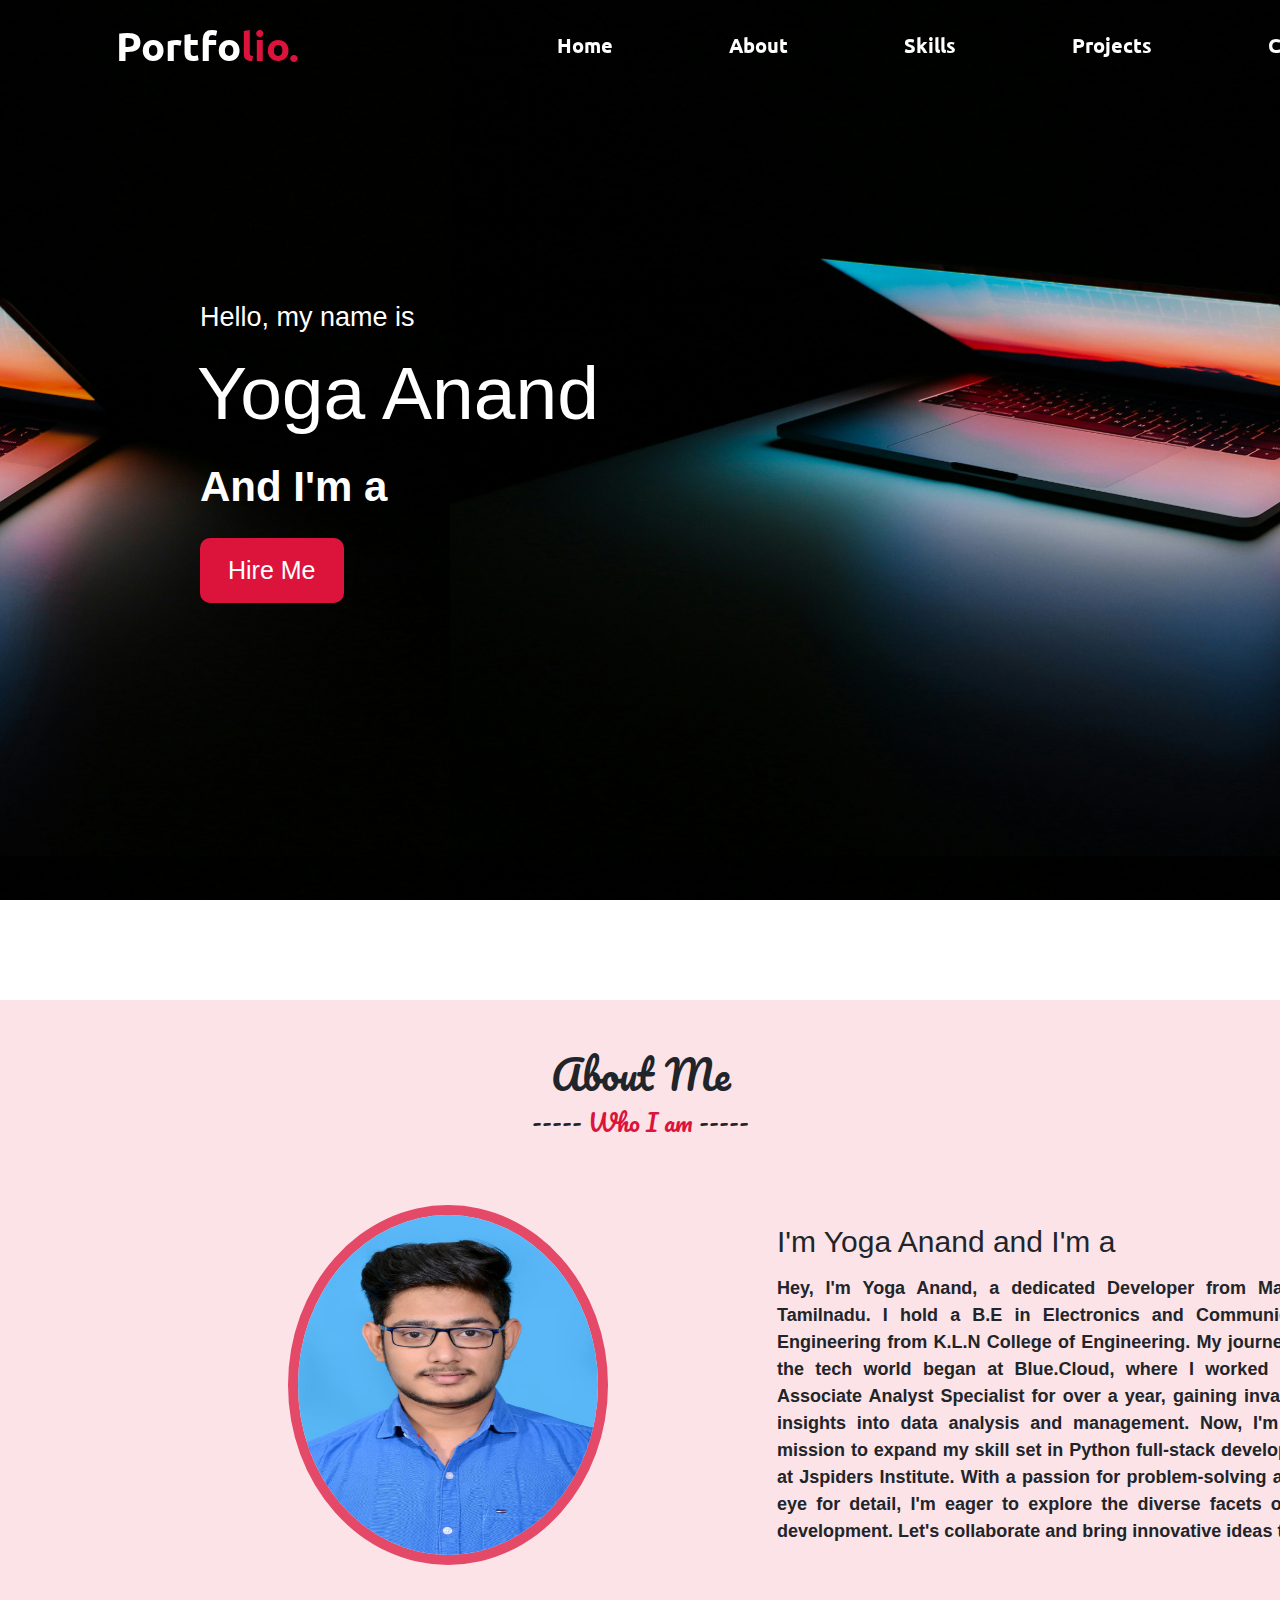
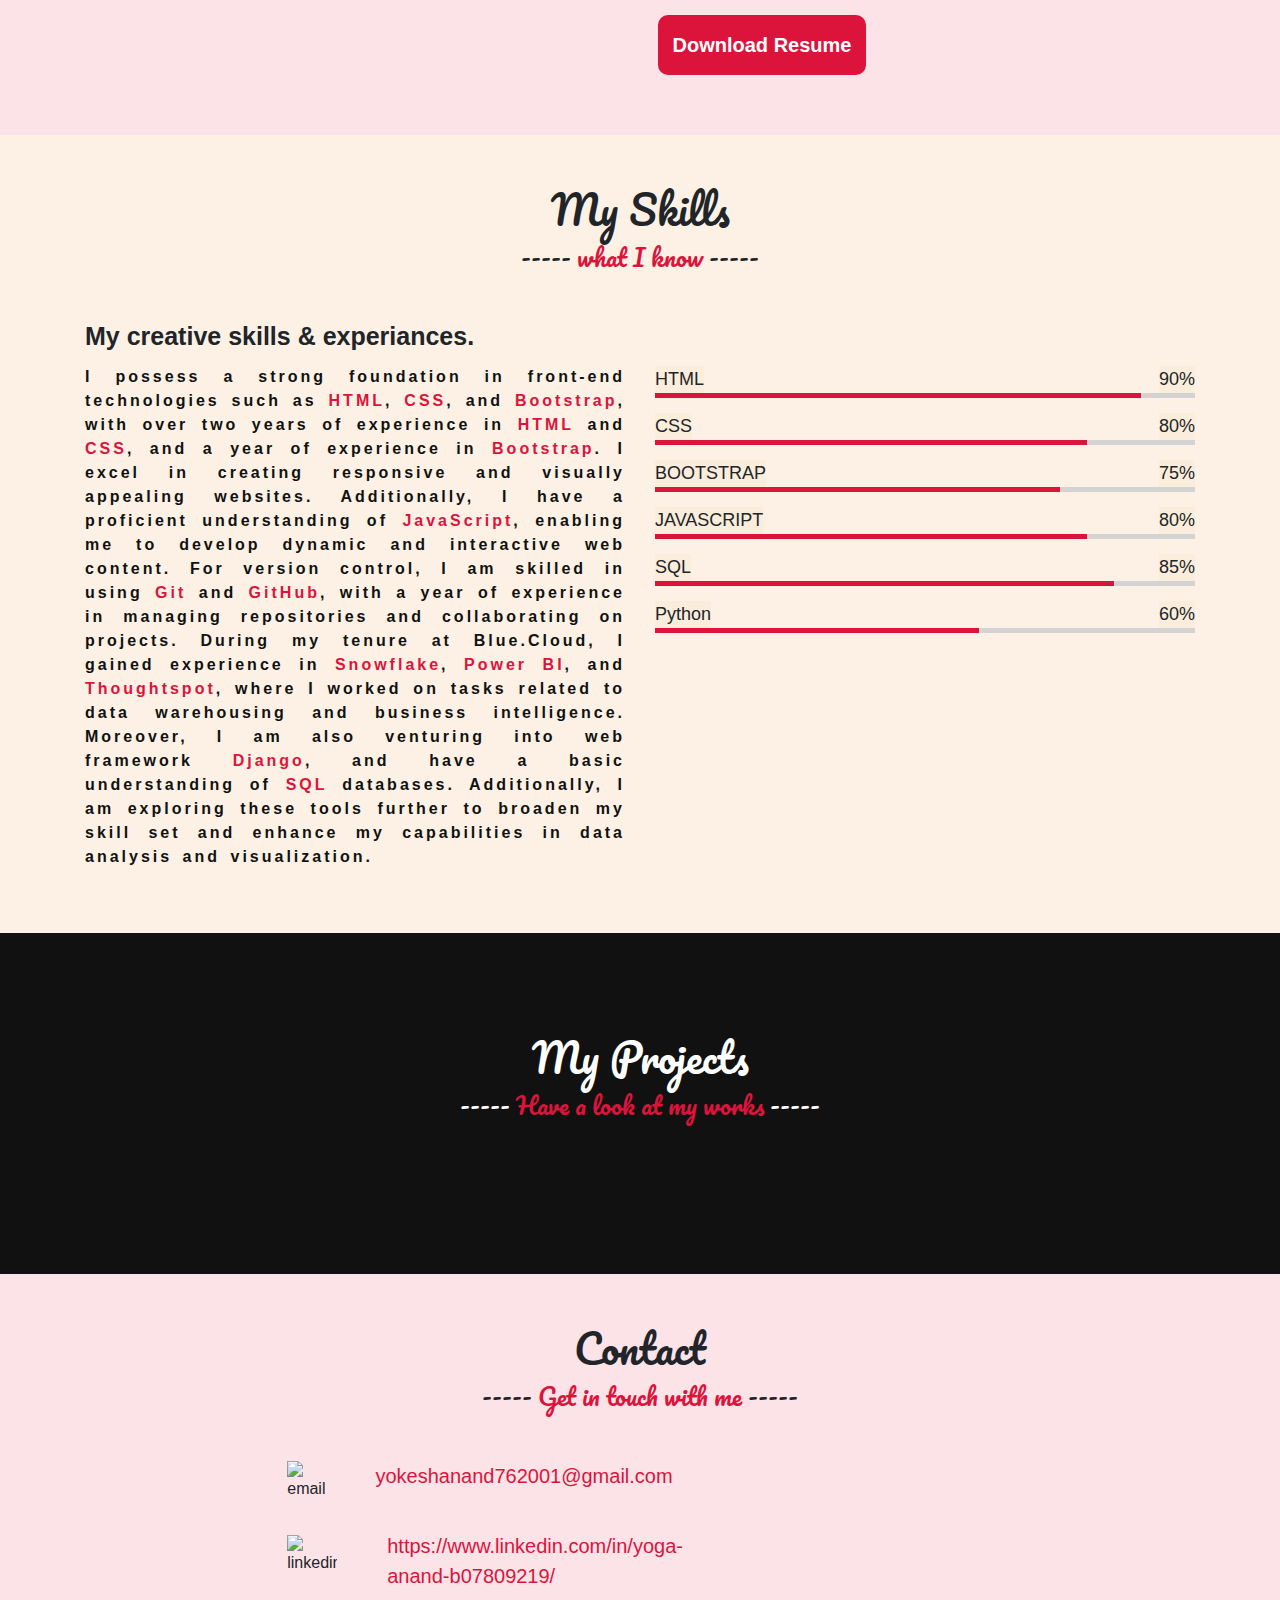
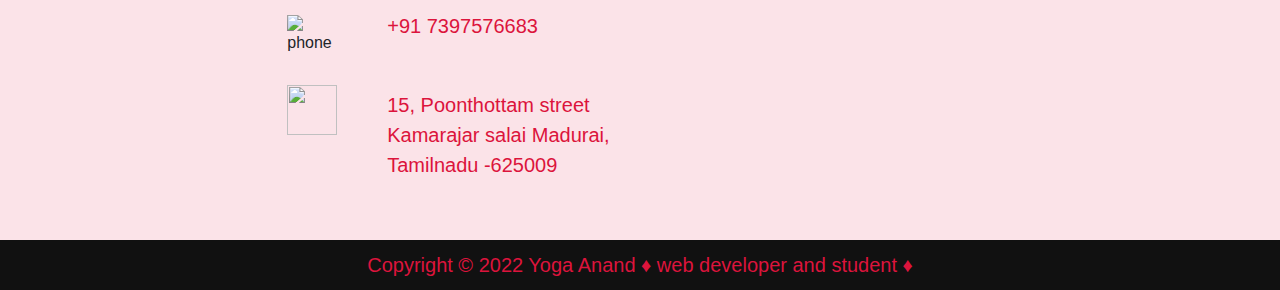
==== commit 489a32ec: "skills updated" ====
--- a/index.html
+++ b/index.html
@@ -122,16 +122,11 @@
         <div class="col-sm-12 mb-sm-5 col-md-6 left">
           <div class="text">My creative skills & experiances.</div>
           <p dir="auto" contenteditable="false">
-            I have a good knowledge in front end technologies like
-            <span>"HTML"</span>, <span>"CSS"</span>. I can make websites
-            responsive with a css framework <span>"BOOTSTRAP"</span>. To
-            create dynamic and interactive web content in web pages I know
-            <span>"JAVASCRIPT"</span>. For version-control I know
-            <span>"GITHUB"</span>. For database management I know
-            <span>"MONGODB"</span>. To get well versed in backend technologies
-            currently I'm learning <span>NODE.JS</span>. I have 2 years of
-            experiance in HTML and CSS, a year of experiance in bootstrap and
-            git and git hub and half a year in mongodb and nodejs
+            I possess a strong foundation in front-end technologies such as <span>HTML</span>, <span>CSS</span>, and <span>Bootstrap</span>, with over two years of experience in <span>HTML</span> and <span>CSS</span>, and a year of experience in <span>Bootstrap</span>. I excel in creating responsive and visually appealing websites. Additionally, I have a proficient understanding of <span>JavaScript</span>, enabling me to develop dynamic and interactive web content.
+
+For version control, I am skilled in using <span>Git</span> and <span>GitHub</span>, with a year of experience in managing repositories and collaborating on projects.
+
+During my tenure at Blue.Cloud, I gained experience in <span>Snowflake</span>, <span>Power BI</span>, and <span>Thoughtspot</span>, where I worked on tasks related to data warehousing and business intelligence. Moreover, I am also venturing into web framework <span>Django</span>, and have a basic understanding of <span>SQL</span> databases. Additionally, I am exploring these tools further to broaden my skill set and enhance my capabilities in data analysis and visualization.
           </p>
         </div>
         <div class="col mt-sm-5 col-md-6 right">
@@ -165,14 +160,14 @@
           </div>
           <div class="bars">
             <div class="info">
-              <span>MONGODB</span>
+              <span>SQL</span>
               <span>85%</span>
             </div>
             <div class="line mongodb"></div>
           </div>
           <div class="bars">
             <div class="info">
-              <span>NODE.JS</span>
+              <span>Python</span>
               <span>60%</span>
             </div>
             <div class="line nodejs"></div>
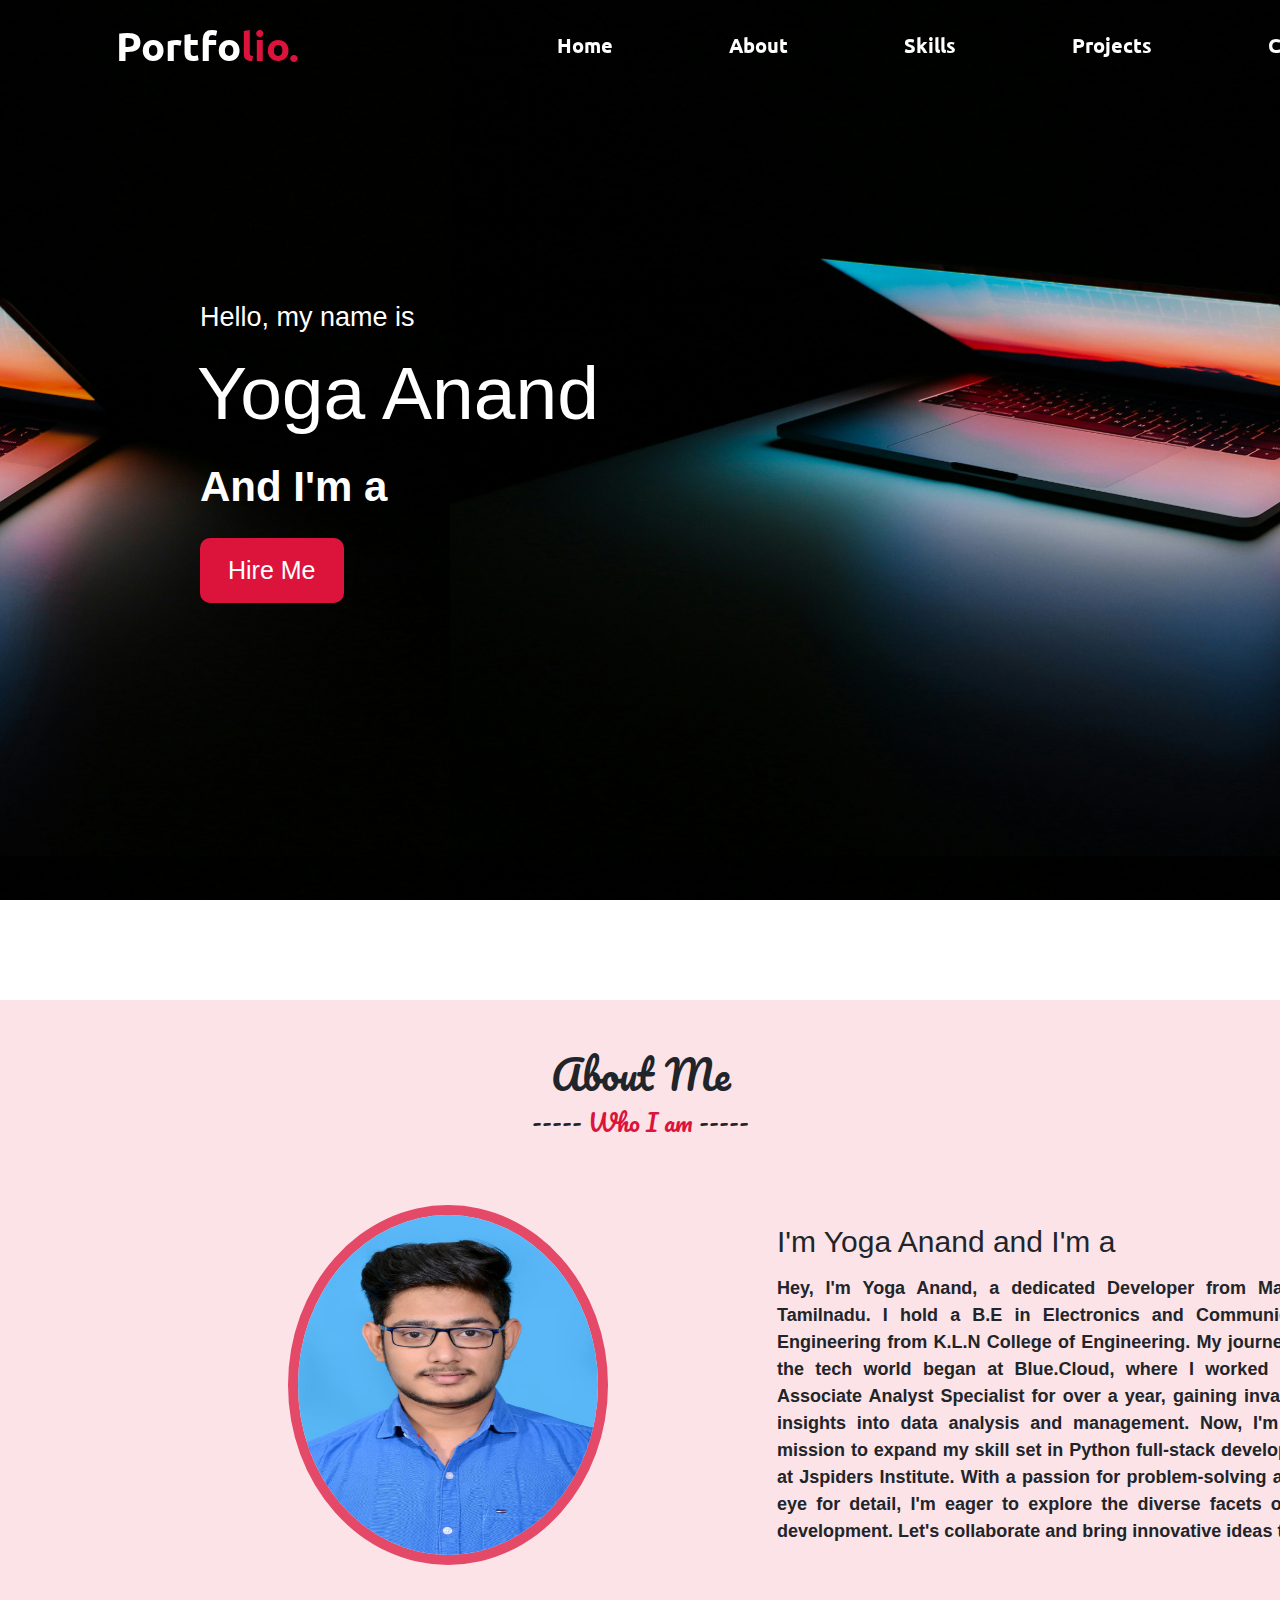
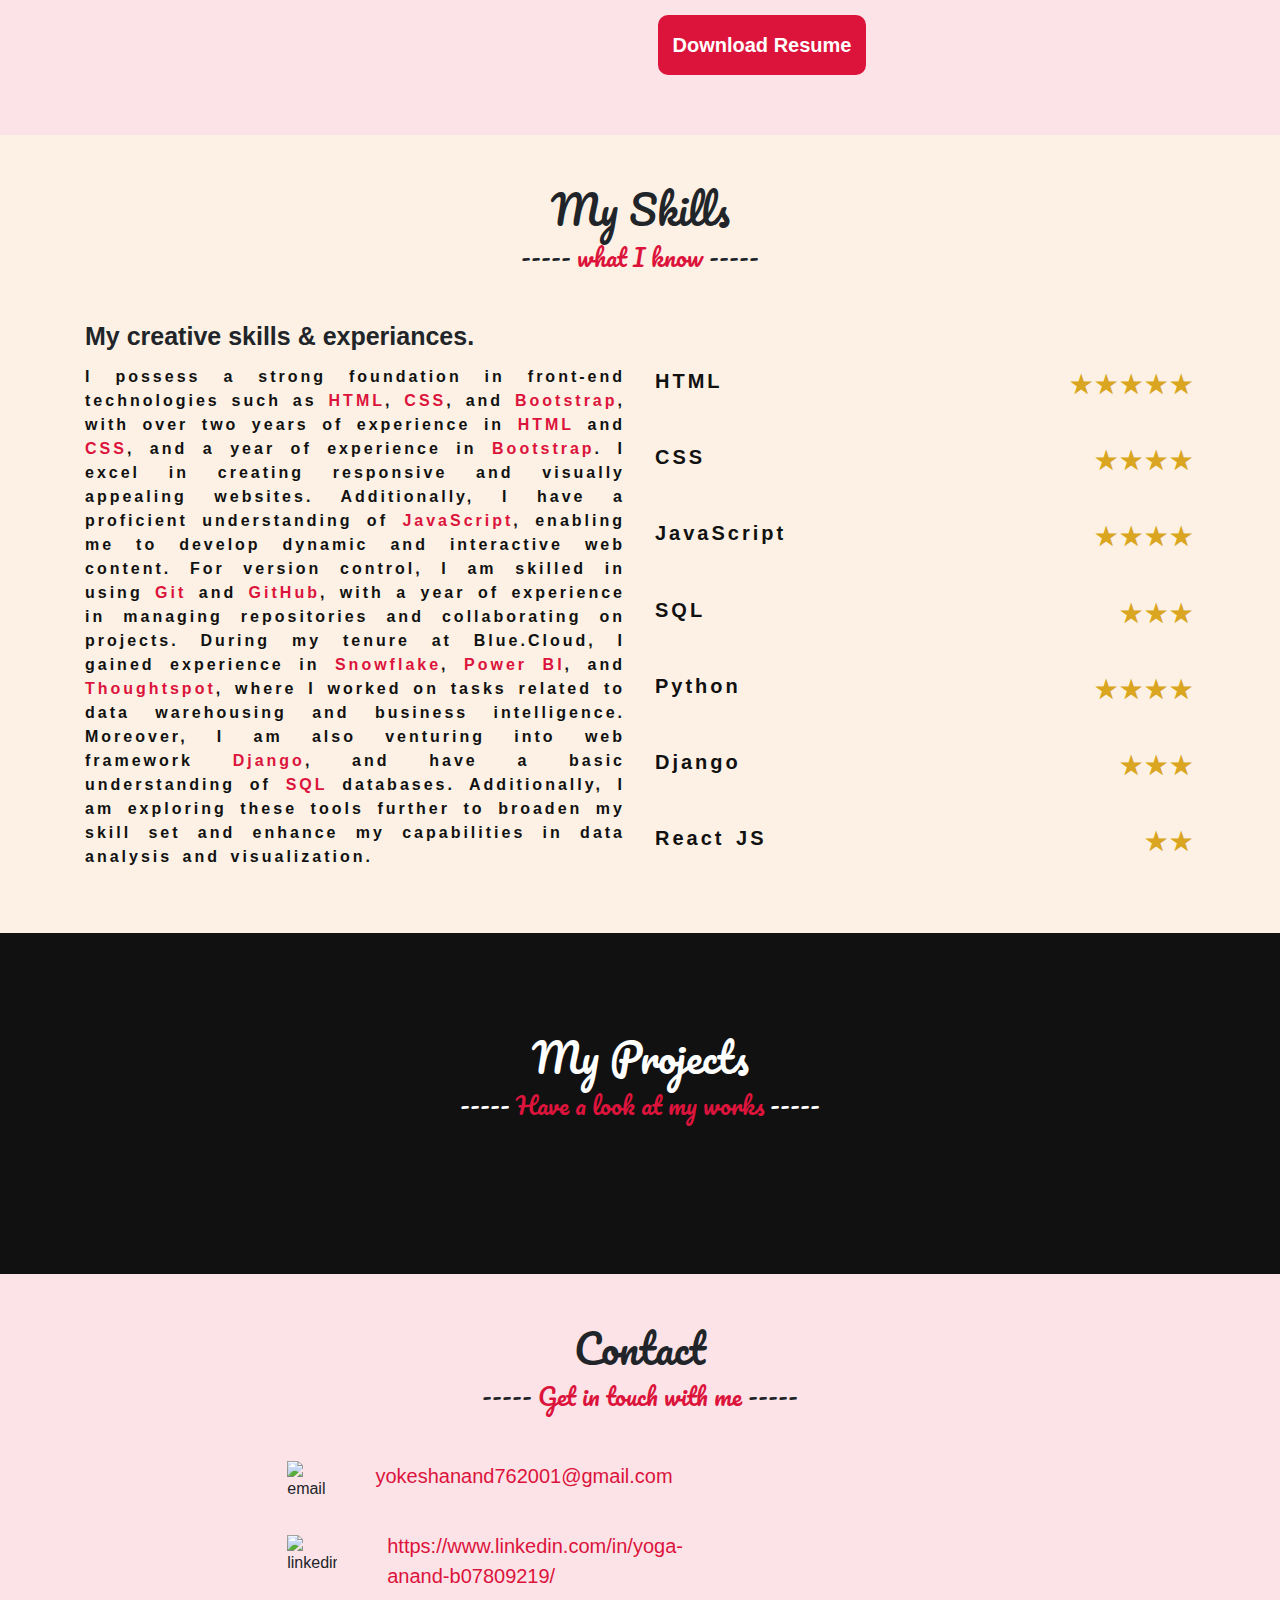
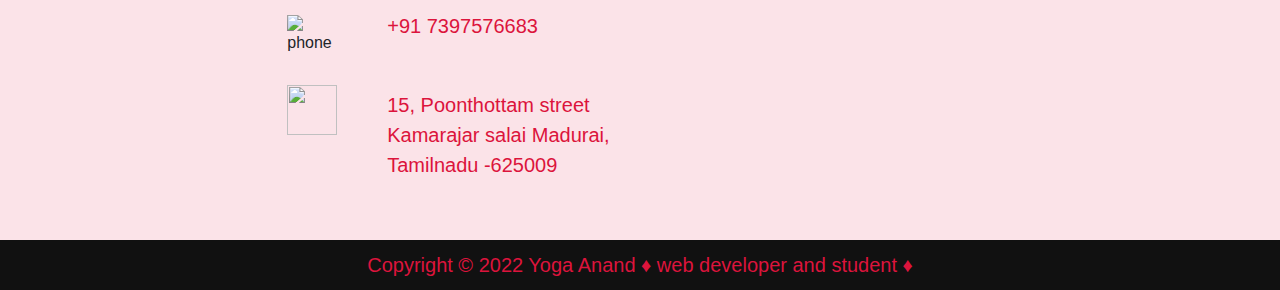
==== commit f009ac67: "Skills star added" ====
--- a/index.html
+++ b/index.html
@@ -129,7 +129,8 @@
 During my tenure at Blue.Cloud, I gained experience in <span>Snowflake</span>, <span>Power BI</span>, and <span>Thoughtspot</span>, where I worked on tasks related to data warehousing and business intelligence. Moreover, I am also venturing into web framework <span>Django</span>, and have a basic understanding of <span>SQL</span> databases. Additionally, I am exploring these tools further to broaden my skill set and enhance my capabilities in data analysis and visualization.
           </p>
         </div>
-        <div class="col mt-sm-5 col-md-6 right">
+        <!-- <div class="col mt-sm-5 col-md-6 right">
+
           <div class="bars">
             <div class="info">
               <span>HTML</span>
@@ -172,7 +173,62 @@
             </div>
             <div class="line nodejs"></div>
           </div>
-        </div>
+          <div class="bars">
+            <div class="info">
+              <span>Django</span>
+              <span>40%</span>
+            </div>
+            <div class="line nodejs"></div>
+          </div>
+          <div class="bars">
+            <div class="info">
+              <span>React</span>
+              <span>20%</span>
+            </div>
+            <div class="line nodejs"></div>
+          </div>
+        </div> -->
+
+         <div class="col mt-sm-5 col-md-6 right anotherSkill">
+          <div class="skillsanother">
+            <div class="skillanother">
+              <p>HTML</p>
+              <div class="stardiv"><p class="star">&starf;&starf;&starf;&starf;&starf;</p></div>
+            </div>
+
+            <div class="skillanother">
+              <p>CSS</p>
+              <div class="stardiv"><p class="star">&starf;&starf;&starf;&starf; </p></div>
+            </div>
+
+            <div class="skillanother">
+              <p>JavaScript</p>
+              <div class="stardiv"><p class="star">&starf;&starf;&starf;&starf;</p></div>
+            </div>
+
+            <div class="skillanother">
+              <p>SQL</p>
+              <div class="stardiv"><p class="star">&starf;&starf;&starf; </p></div>
+            </div>
+
+            <div class="skillanother">
+              <p>Python</p>
+              <div class="stardiv"><p class="star">&starf;&starf;&starf;&starf; </p></div>
+            </div>
+
+            <div class="skillanother">
+              <p>Django</p>
+              <div class="stardiv"><p class="star">&starf;&starf;&starf; </p></div>
+            </div>
+            
+            <div class="skillanother">
+              <p>React JS</p>
+              <div class="stardiv"><p class="star">&starf;&starf;</p></div>
+            </div>
+          </div>
+          
+         </div>
+
       </div>
     </div>
   </section>
--- a/style.css
+++ b/style.css
@@ -622,3 +622,30 @@
 .contact .container .row {
   /* margin-left: 200px; */
 }
+
+.skillsanother {
+  height: 90%;
+  display: flex;
+  flex-direction: column;
+  justify-content: space-between;
+}
+
+.skillanother {
+  display: flex;
+  justify-content: space-between;
+  font-weight: bolder;
+  font-size: 20px;
+}
+
+/* .stardiv {
+  font-size: 100px;
+} */
+
+.skillanother .star {
+  color: goldenrod;
+  font-weight: bolder;
+  font-size: 25px;
+}
+
+.skillanother span {
+}
